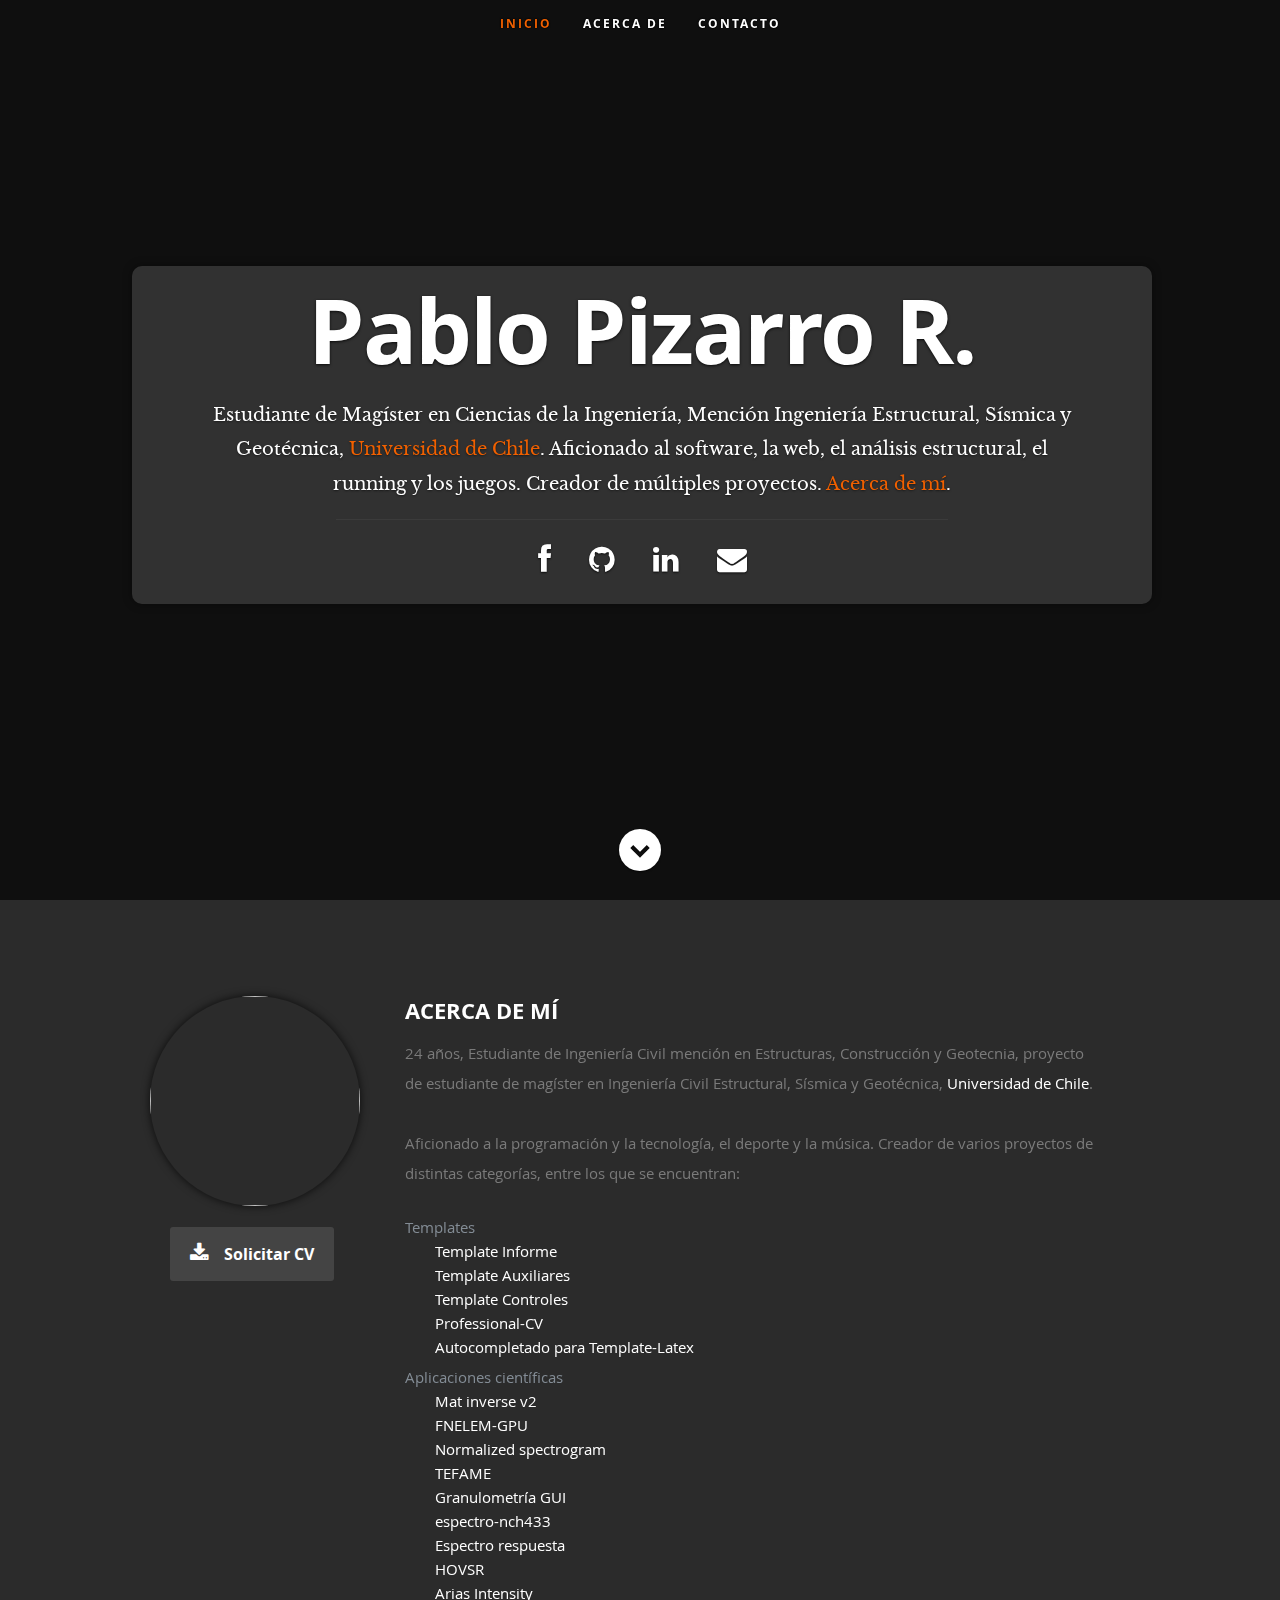
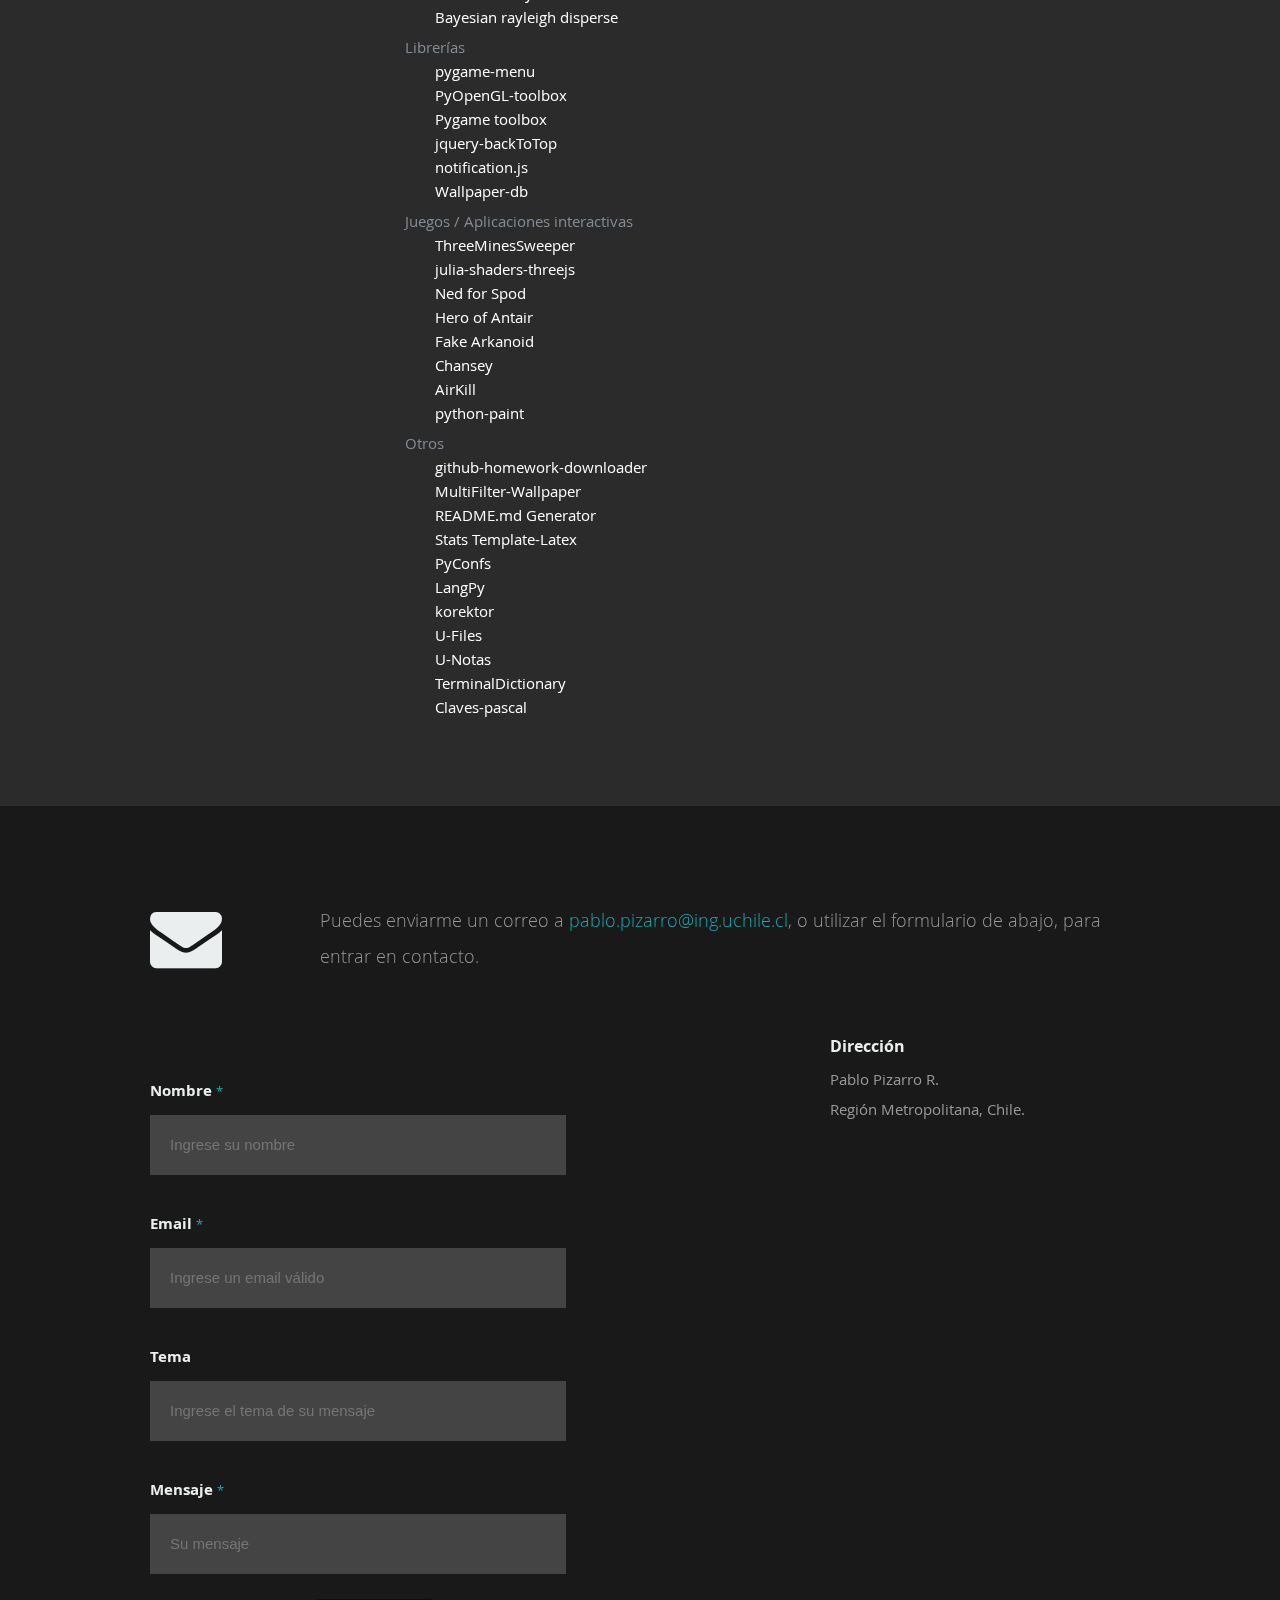
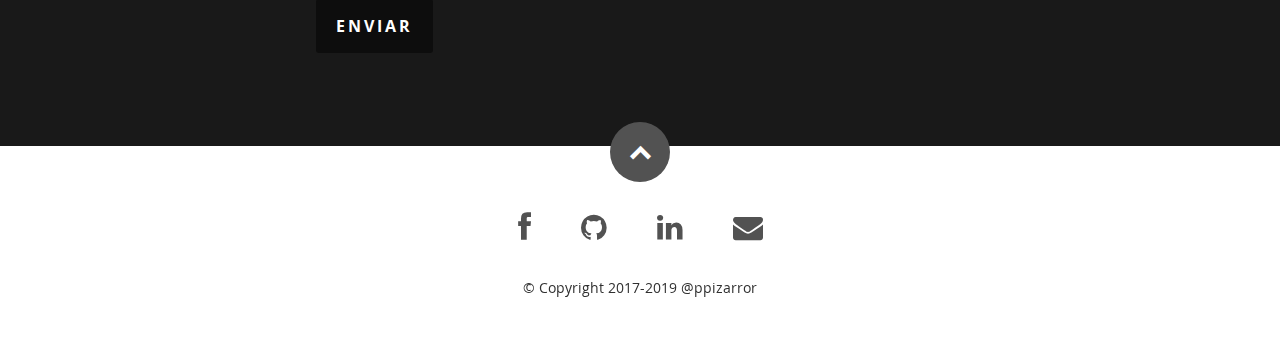
==== index.html @ d0f3c024 "Actualiza proyectos" ====
<!DOCTYPE html>
<!--[if lt IE 8 ]>
<html class="no-js ie ie7" lang="en"> <![endif]-->
<!--[if IE 8 ]>
<html class="no-js ie ie8" lang="en"> <![endif]-->
<!--[if (gte IE 8)|!(IE)]><!-->
<html class="no-js" lang="es">
<!--<![endif]-->

<head>
    <meta charset="utf-8">
    <title>Pablo Pizarro R.</title>
    <!--
    The MIT License (MIT)

    Copyright 2017-2019 Pablo Pizarro R.

    Permission is hereby granted, free of charge, to any person obtaining a
    copy of this software and associated documentation files (the "Software"),
    to deal in the Software without restriction, including without limitation
    the rights to use, copy, modify, merge, publish, distribute, sublicense,
    and/or sell copies of the Software, and to permit persons to whom the Software
    is furnished to do so, subject to the following conditions:

    The above copyright notice and this permission notice shall be included in all
    copies or substantial portions of the Software.

    THE SOFTWARE IS PROVIDED "AS IS", WITHOUT WARRANTY OF ANY KIND, EXPRESS OR
    IMPLIED, INCLUDING BUT NOT LIMITED TO THE WARRANTIES OF MERCHANTABILITY,
    FITNESS FOR A PARTICULAR PURPOSE AND NON INFRINGEMENT. IN NO EVENT SHALL THE
    AUTHORS OR COPYRIGHT HOLDERS BE LIABLE FOR ANY CLAIM, DAMAGES OR OTHER LIABILITY,
    WHETHER IN AN ACTION OF CONTRACT, TORT OR OTHERWISE, ARISING FROM, OUT OF OR IN
    CONNECTION WITH THE SOFTWARE OR THE USE OR OTHER DEALINGS IN THE SOFTWARE.
    -->

    <!-- Meta tags -->
    <meta name="description" content="Página personal de Pablo Pizarro R. @ppizarror"/>
    <meta name="author" content="Pablo Pizarro R. @ppizarror"/>
    <meta name="viewport" content="width=device-width, initial-scale=1, maximum-scale=1"/>
    <meta name="twitter:card" content="summary_large_image"/>
    <meta name="twitter:description" content="Página personal de Pablo Pizarro R. @ppizarror"/>
    <meta name="twitter:image" content="https://ppizarror.com"/>
    <meta name="twitter:title" content="Pablo Pizarro R."/>
    <meta property="og:description" content="Página personal de Pablo Pizarro R. @ppizarror"/>
    <meta property="og:image" content="https://ppizarror.com/icon.png"/>
    <meta property="og:title" content="Pablo Pizarro R."/>
    <meta property="og:url" content="https://ppizarror.com"/>

    <!-- Favicon -->
    <link rel="apple-touch-icon" sizes="180x180" href="resources/favicon/apple-touch-icon.png">
    <link rel="icon" type="image/png" sizes="32x32" href="resources/favicon/favicon-32x32.png">
    <link rel="icon" type="image/png" sizes="16x16" href="resources/favicon/favicon-16x16.png">
    <link rel="manifest" href="resources/favicon/manifest.json">
    <link rel="mask-icon" href="resources/favicon/safari-pinned-tab.svg" color="#000000">
    <link rel="shortcut icon" href="resources/favicon/favicon.ico">
    <meta name="apple-mobile-web-app-title" content="ppizarror">
    <meta name="application-name" content="ppizarror">
    <meta name="msapplication-config" content="resources/favicon/browserconfig.xml">
    <meta name="theme-color" content="#ffffff">

    <!-- Estilos -->
    <link rel="stylesheet" href="css/default.min.css">
    <link rel="Stylesheet" href="css/skills.min.css">
    <link rel="stylesheet" href="css/layout.min.css">
    <link rel="stylesheet" href="css/media-queries.min.css">
    <link rel="stylesheet" href="css/magnific-popup.min.css">
    <link rel="stylesheet" href="css/pace.min.css">

    <!-- Librerías -->
    <script src="js/jquery.min.js"></script>
    <script src="js/jquery.waypoints.min.js"></script>
    <script src="js/jquery.fittext.min.js"></script>
    <script src="js/jquery.magnific-popup.min.js"></script>
    <script src="js/jquery.validate.min.js"></script>
    <script src="js/jquery.flexslider.min.js"></script>
    <script src="js/modernizr.min.js"></script>
    <script src="js/localization/messages_es.min.js"></script>
    <script src="js/contactmail.min.js"></script>
    <script src="js/pace.min.js"></script>
    <script src="js/jquery.parallax.min.js"></script>

    <!-- Aplicación -->
    <script src="app/config.min.js"></script>
    <script src="https://ppizarror.com/wallpaper-db/db.min.js"></script>
    <script src="app/utils.min.js"></script>
    <script src="app/onstartup.min.js"></script>
</head>

<body>
<div id="background-page-header"></div>
<div id="background-page-header-colored"></div>
<header id="home" class='scrollable-home menuelem'>
    <nav id="nav-wrap">
        <a class="mobile-btn" href="#nav-wrap" title="Show navigation">Mostrar menú</a>
        <a class="mobile-btn" href="#" title="Hide navigation">Ocultar menú</a>
        <ul id="nav" class="nav">
            <li class="current"><a class="smoothscroll" href="#home">Inicio</a></li>
            <li><a class="smoothscroll" href="#about">Acerca De</a></li>
            <li id="resumemenu" style="display:none;"><a class="smoothscroll" href="#resume">Resumen</a></li>
            <li><a class="smoothscroll" href="#contact">Contacto</a></li>
        </ul>
    </nav>
    <div class="row banner">
        <div class="banner-text banner-color-bg">
            <h1 class="responsive-headline">Pablo Pizarro R.</h1>
            <h3>
                Estudiante de Magíster en Ciencias de la Ingeniería, Mención Ingeniería Estructural, Sísmica y
                Geotécnica, <a href="http://ingenieria.uchile.cl/">Universidad de Chile</a>.
                Aficionado al software, la web, el análisis estructural, el running y los juegos.
                Creador de múltiples proyectos. <a class="smoothscroll" href="#about">Acerca de mí</a>.
            </h3>
            <hr/>
            <ul class="social">
                <li><a href="http://facebook.ppizarror.com"><i class="fa fa-facebook" title="Facebook"></i></a></li>
                <li><a href="http://github.ppizarror.com"><i class="fa fa-github" title="GitHub"></i></a></li>
                <li><a href="http://linkedin.ppizarror.com"><i class="fa fa-linkedin" title="Linkedin"></i></a></li>
                <li><a href="mailto:pablo.pizarro@ing.uchile.cl"><i class="fa fa-envelope"
                                                                    title="Correo electrónico"></i></a></li>
                <!--<li><a href="http://twitter.ppizarror.com"><i class="fa fa-twitter" title="Twitter"></i></a></li>-->
                <!--<li><a href="#"><i class="fa fa-instagram"></i></a></li>-->
                <!--<li><a href="#"><i class="fa fa-skype"></i></a></li>-->
            </ul>
        </div>
    </div>
    <p class="scrolldown">
        <a class="smoothscroll" href="#about"><i class="icon-down-circle"></i></a>
    </p>
</header>

<section id="about" class="menuelem">
    <div class="row">
        <div class="three columns header-col">
            <img class="profile-pic" src="https://avatars0.githubusercontent.com/u/12925256" alt=""/>
            <div class="columns download">
                <p><a href="#contact" class="button smoothscroll"><i class="fa fa-download"></i>Solicitar CV</a></p>
            </div>
        </div>
        <div class="nine columns main-col">
            <h2>ACERCA DE MÍ</h2>

            <!-- Breve descripción -->
            <p class="mainp">
                24 años, Estudiante de Ingeniería Civil mención en Estructuras, Construcción y Geotecnia, proyecto de
                estudiante de magíster en Ingeniería Civil Estructural, Sísmica y Geotécnica, <a
                    href="http://ingenieria.uchile.cl/">Universidad de Chile</a>.
            </p>
            <p>
                Aficionado a la programación y la tecnología, el deporte y la música. Creador de varios proyectos de
                distintas categorías, entre los que se encuentran:
            </p>

            <!-- Proyectos -->
            <ul>
                <li>
                    Templates
                    <ul>
                        <li><a href="https://latex.ppizarror.com/Template-Informe/">Template Informe</a></li>
                        <li><a href="https://latex.ppizarror.com/Template-Auxiliares/">Template Auxiliares</a></li>
                        <li><a href="https://latex.ppizarror.com/Template-Controles/">Template Controles</a></li>
                        <li><a href="https://latex.ppizarror.com/Professional-CV/">Professional-CV</a></li>
                        <li><a href="https://github.com/Template-Latex/cwl-docs">Autocompletado para Template-Latex</a>
                        </li>
                    </ul>
                </li>
                <li>
                    Aplicaciones científicas
                    <ul>
                        <li><a href="https://github.com/ppizarror/mat_inverse_v2">Mat inverse v2</a></li>
                        <li><a href="https://github.com/ppizarror/FNELEM-GPU">FNELEM-GPU</a></li>
                        <li><a href="https://github.com/ppizarror/normalized-spectrogram">Normalized spectrogram</a>
                        </li>
                        <li><a href="https://github.com/ppizarror/TEFAME-CI5211-1">TEFAME</a></li>
                        <li><a href="https://github.com/ppizarror/granulometria-gui">Granulometría GUI</a></li>
                        <li><a href="https://github.com/ppizarror/espectro-nch433">espectro-nch433</a></li>
                        <li><a href="https://github.com/ppizarror/espectro_respuesta">Espectro respuesta</a></li>
                        <li><a href="https://github.com/ppizarror/HOVSR">HOVSR</a></li>
                        <li><a href="https://github.com/ppizarror/arias-intensity">Arias Intensity</a></li>
                        <li><a href="https://github.com/ppizarror/bayesian-rayleigh-disperse">Bayesian rayleigh
                            disperse</a></li>
                    </ul>
                </li>
                <li>
                    Librerías
                    <ul>
                        <li><a href="https://github.com/ppizarror/pygame-menu">pygame-menu</a></li>
                        <li><a href="https://github.com/ppizarror/pyopengl-toolbox">PyOpenGL-toolbox</a></li>
                        <li><a href="https://github.com/ppizarror/pygame-toolbox">Pygame toolbox</a></li>
                        <li><a href="https://github.com/ppizarror/jquery-backToTop">jquery-backToTop</a></li>
                        <li><a href="https://github.com/ppizarror/notification.js">notification.js</a></li>
                        <li><a href="https://github.com/ppizarror/wallpaper-db">Wallpaper-db</a></li>
                    </ul>
                </li>
                <li>
                    Juegos / Aplicaciones interactivas
                    <ul>
                        <li><a href="https://github.com/ppizarror/ThreeMinesSweeper">ThreeMinesSweeper</a></li>
                        <li><a href="https://ppizarror.com/julia-shaders-threejs/">julia-shaders-threejs</a></li>
                        <li><a href="https://github.com/ppizarror/Ned-For-Spod">Ned for Spod</a></li>
                        <li><a href="https://github.com/ppizarror/Hero-of-Antair">Hero of Antair</a></li>
                        <li><a href="https://github.com/ppizarror/Fake-Arkanoid">Fake Arkanoid</a></li>
                        <li><a href="https://github.com/ppizarror/chansey-pygame-example">Chansey</a></li>
                        <li><a href="https://github.com/ppizarror/AirKill">AirKill</a></li>
                        <li><a href="https://github.com/ppizarror/python-paint">python-paint</a></li>
                    </ul>
                </li>
                <li>
                    Otros
                    <ul>
                        <li>
                            <a href="https://github.com/ppizarror/github-homework-downloader">github-homework-downloader</a>
                        </li>
                        <li><a href="https://github.com/ppizarror/MultiFilter-Wallpaper">MultiFilter-Wallpaper</a></li>
                        <li><a href="https://github.com/ppizarror/readme-generator">README.md Generator</a></li>
                        <li><a href="https://latex.ppizarror.com/stats/">Stats Template-Latex</a></li>
                        <li><a href="https://github.com/ppizarror/Pyconfs">PyConfs</a></li>
                        <li><a href="https://github.com/ppizarror/langPy">LangPy</a></li>
                        <li><a href="https://github.com/ppizarror/korektor">korektor</a></li>
                        <li><a href="https://github.com/ppizarror/U-Files">U-Files</a></li>
                        <li><a href="https://github.com/ppizarror/U-Notas">U-Notas</a></li>
                        <li><a href="https://github.com/ppizarror/TerminalDictionary">TerminalDictionary</a></li>
                        <li><a href="https://github.com/ppizarror/Claves-pascal">Claves-pascal</a></li>
                    </ul>
                </li>
            </ul>
        </div>
    </div>
</section>

<section id="resume" style="display:none;">
</section>

<section id="contact" class="menuelem">
    <div class="row section-head">
        <div class="two columns header-col">
            <h1><span>HABLEMOS</span></h1>
        </div>
        <div class="ten columns">
            <p class="lead">
                Puedes enviarme un correo a <a href="mailto:pablo.pizarro@ing.uchile.cl">pablo.pizarro@ing.uchile.cl</a>,
                o utilizar el formulario de abajo, para entrar en contacto.
            </p>
        </div>
    </div>
    <div class="row">
        <div class="eight columns">
            <form action="https://formspree.io/pablo.pizarro@ing.uchile.cl" method="POST" id="contactform"
                  name="contactForm">
                <label>
                    <input title="_gotcha" type="text" name="_gotcha" style="display:none"/>
                </label>
                <input type="hidden" name="_next" value="?msg_sent=1#contact"/>
                <input type="hidden" name="_language" value="es"/>
                <fieldset>
                    <div>
                        <label for="contactName">Nombre <span class="required"
                                                              title="Al menos 5 caracteres">*</span></label>
                        <input type="text" value="" size="35" id="contactName" class="contactName" name="name"
                               placeholder="Ingrese su nombre" autocomplete="off">
                    </div>
                    <div>
                        <label for="contactEmail">Email <span class="required">*</span></label>
                        <input type="email" value="" size="35" id="contactEmail" class="contactEmail" name="_replyto"
                               placeholder="Ingrese un email válido" autocomplete="off">
                    </div>
                    <div>
                        <label for="contactSubject">Tema</label>
                        <input type="text" value="" size="35" id="contactSubject" class="contactSubject" name="_subject"
                               placeholder="Ingrese el tema de su mensaje" autocomplete="off">
                    </div>
                    <div>
                        <label for="contactMessage">Mensaje <span class="required">*</span></label>
                        <input type="text" id="contactMessage" class="contactMessage" name="message"
                               placeholder="Su mensaje" style="resize: none;" autocomplete="off">
                    </div>
                    <div>
                        <button class="submit button-close-after-send" value="Send" type="submit">Enviar</button>
                    </div>
                    <div id="message-success" class='message-show-after-send'>
                        <i class="fa fa-check"></i>El mensaje ha sido enviado, gracias!<br/>
                    </div>
                </fieldset>
            </form>
        </div>
        <aside class="four columns footer-widgets">
            <div class="widget widget_contact">
                <h4>Dirección</h4>
                <p class="address">
                    Pablo Pizarro R.
                    <br>Región Metropolitana, Chile.
                    <br/>
                </p>
            </div>
        </aside>
    </div>
</section>
<footer>
    <div class="row">
        <div class="twelve columns">
            <ul class="social-links"></ul>
            <ul class="copyright">
                <li>&copy; Copyright 2017-2019 @ppizarror</li>
            </ul>
        </div>
        <div id="go-top"><a class="smoothscroll" title="Back to Top" href="#home"><i class="icon-up-open"></i></a></div>
    </div>
</footer>
</body>

<!-- Global site tag (gtag.js) - Google Analytics -->
<script async src="https://www.googletagmanager.com/gtag/js?id=UA-118050511-5"></script>
<script>
    window.dataLayer = window.dataLayer || [];

    function gtag() {dataLayer.push(arguments);}

    gtag('js', new Date());
    gtag('config', 'UA-118050511-5');
</script>
</html>
---- css/default.min.css ----
@import url("fonts.css");@import url("fontello/css/fontello.css");@import url("font-awesome/css/font-awesome.min.css");html,body,div,span,object,iframe,h1,h2,h3,h4,h5,h6,p,blockquote,pre,abbr,address,cite,code,del,dfn,em,img,ins,kbd,q,samp,small,strong,sub,sup,var,b,i,dl,dt,dd,ol,ul,li,fieldset,form,label,legend,table,caption,tbody,tfoot,thead,tr,th,td,article,aside,canvas,details,figcaption,figure,footer,header,hgroup,menu,nav,section,summary,time,mark,audio,video{margin:0;padding:0;border:0;outline:0;font-size:100%;vertical-align:baseline}article,aside,details,figcaption,figure,footer,header,hgroup,menu,nav,section{display:block}audio,canvas,video{display:inline-block}audio:not([controls]){display:none;height:0}[hidden]{display:none}code,kbd,pre,samp{font-family:monospace,serif;font-size:1em}pre{white-space:pre;word-wrap:break-word}blockquote:before,blockquote:after,q:before,q:after{content:''}ins{background-color:#ff9;color:#000;text-decoration:none}mark{background-color:#a7f4f6;color:#555}del{text-decoration:line-through}abbr[title],dfn[title]{border-bottom:1px dotted;cursor:help}table{border-collapse:collapse;border-spacing:0}*,*:before,*:after{-moz-box-sizing:border-box;-webkit-box-sizing:border-box;box-sizing:border-box}html{font-size:62.5%;-webkit-font-smoothing:antialiased}body{background:#fff;font-family:'opensans-regular',sans-serif;font-weight:normal;font-size:15px;line-height:30px;color:#838c95;-webkit-font-smoothing:antialiased;-webkit-text-size-adjust:100%;overflow-x:hidden}h1,h2,h3,h4,h5,h6{color:#313131;font-family:'opensans-bold',sans-serif;font-weight:normal}h1 a,h2 a,h3 a,h4 a,h5 a,h6 a{font-weight:inherit}h1{font-size:38px;line-height:42px;margin-bottom:12px;letter-spacing:-1px}h2{font-size:28px;line-height:36px;margin-bottom:6px}h3{font-size:22px;line-height:30px;margin-bottom:12px}h4{font-size:20px;line-height:30px;margin-bottom:6px}h5{font-size:18px;line-height:30px}h6{font-size:14px;line-height:30px}p{margin:0 0 30px 0}p img{margin:0}p.lead{font:19px/36px 'opensans-light',sans-serif;margin-bottom:18px}em{font:15px/30px 'opensans-italic',sans-serif}strong,b{font:15px/30px 'opensans-bold',sans-serif}small{font-size:11px;line-height:inherit}blockquote{margin:30px 0;padding-left:40px;position:relative}blockquote:before{content:"\201C";opacity:.45;font-size:80px;line-height:0;margin:0;font-family:arial,sans-serif;position:absolute;top:30px;left:0}blockquote p{font-family:'librebaskerville-italic',serif;padding:0;font-size:18px;line-height:36px}blockquote cite{display:block;font-size:12px;font-style:normal;line-height:18px}blockquote cite:before{content:"\2014 \0020"}blockquote cite a,blockquote cite a:visited{color:#8b9798;border:0}.pull-quote{position:relative;padding:18px 30px 18px 0}.pull-quote:before,.pull-quote:after{height:1em;opacity:.45;position:absolute;font-size:80px}.pull-quote:before{content:"\201C";top:33px;left:0}.pull-quote:after{content:'\201D';bottom:-33px;right:0}.pull-quote blockquote{margin:0}.pull-quote blockquote:before{content:none}abbr{font-family:'opensans-bold',sans-serif;font-variant:small-caps;text-transform:lowercase;letter-spacing:0;color:gray}abbr:hover{cursor:help}.drop-cap:first-letter {float:left;margin:0;padding:14px 6px 0 0;font-size:84px;font-family:'opensans-bold',sans-serif;line-height:60px;text-indent:0;background:transparent;color:inherit}hr{border:solid #e3e3e3;border-width:1px 0 0;clear:both;margin:11px 0 30px;height:0}a,a:visited{text-decoration:none;outline:0;color:#11abb0;-webkit-transition:color .3s ease-in-out;-moz-transition:color .3s ease-in-out;-o-transition:color .3s ease-in-out;transition:color .3s ease-in-out}a:hover,a:focus{color:#313131}p a,p a:visited{line-height:inherit}ul,ol{margin-bottom:24px;margin-top:12px}ul{list-style:none outside}ol{list-style:decimal}ol,ul.square,ul.circle,ul.disc{margin-left:30px}ul.square{list-style:square outside}ul.circle{list-style:circle outside}ul.disc{list-style:disc outside}ul ul,ul ol,ol ol,ol ul{margin:6px 0 6px 30px}ul ul li,ul ol li,ol ol li,ol ul li{margin-bottom:6px}li{line-height:18px;margin-bottom:12px}.stats-tabs{padding:0;margin:24px 0}.stats-tabs li{display:inline-block;margin:0 10px 18px 0;padding:0 10px 0 0;border-right:1px solid #ccc}.stats-tabs li:last-child{margin:0;padding:0;border:0}.stats-tabs li a{display:inline-block;font-size:22px;font-family:'opensans-bold',sans-serif;border:0;color:#313131}.stats-tabs li a:hover{color:#11abb0}.stats-tabs li a b{display:block;margin:6px 0 0 0;font-size:13px;font-family:'opensans-regular',sans-serif;color:#8b9798}dl{margin:12px 0}dt{margin:0;color:#11abb0}dd{margin:0 0 0 20px}.lining dt,.lining dd{display:inline;margin:0}.lining dt+dt:before,.lining dd+dt:before{content:"\A";white-space:pre}.lining dd+dd:before{content:", "}.lining dd:before{content:": ";margin-left:-0.2em}.dictionary-style dt{display:inline;counter-reset:definitions}.dictionary-style dt+dt:before{content:", ";margin-left:-0.2em}.dictionary-style dd{display:block;counter-increment:definitions}.dictionary-style dd:before{content:counter(definitions,decimal) ". "}.pagination{margin:36px auto;text-align:center}.pagination ul li{display:inline-block;margin:0;padding:0}.pagination .page-numbers{font:15px/18px 'opensans-bold',sans-serif;display:inline-block;padding:6px 10px;margin-right:3px;margin-bottom:6px;color:#6e757c;background-color:#e6e8eb;-webkit-transition:all 200ms ease-in-out;-moz-transition:all 200ms ease-in-out;-o-transition:all 200ms ease-in-out;transition:all 200ms ease-in-out;-moz-border-radius:3px;-webkit-border-radius:3px;border-radius:3px}.pagination .page-numbers:hover{background:#838a91;color:#fff}.pagination .current,.pagination .current:hover{background-color:#11abb0;color:#fff}.pagination .inactive,.pagination .inactive:hover{background-color:#e6e8eb;color:#a9adb2}img{max-width:100%;height:auto}img.pull-right{margin:12px 0 0 18px}img.pull-left{margin:12px 18px 0 0}.button,.button:visited,button,input[type="submit"],input[type="reset"],input[type="button"]{font:16px/30px 'opensans-bold',sans-serif;background:#11abb0;display:inline-block;text-decoration:none;letter-spacing:0;color:#fff;padding:12px 20px;margin-bottom:18px;border:0;cursor:pointer;height:auto;-webkit-transition:all .2s ease-in-out;-moz-transition:all .2s ease-in-out;-o-transition:all .2s ease-in-out;transition:all .2s ease-in-out;-moz-border-radius:3px;-webkit-border-radius:3px;border-radius:3px}.button:hover,button:hover,input[type="submit"]:hover,input[type="reset"]:hover,input[type="button"]:hover{background:#3d4145;color:#fff}.button:active,button:active,input[type="submit"]:active,input[type="reset"]:active,input[type="button"]:active{background:#3d4145;color:#fff}.button.full-width,button.full-width,input[type="submit"].full-width,input[type="reset"].full-width,input[type="button"].full-width{width:100%;padding-left:0 !important;padding-right:0 !important;text-align:center}button::-moz-focus-inner,input::-moz-focus-inner{border:0;padding:0}form{margin-bottom:24px}fieldset{margin-bottom:24px}input[type="text"],input[type="password"],input[type="email"],textarea,select{display:block;padding:18px 15px;margin:0 0 24px 0;border:0;outline:0;min-width:225px;max-width:100%;font-size:15px;line-height:24px;color:#647373;background:#d3d9d9}input[type="text"]:focus,input[type="password"]:focus,input[type="email"]:focus,textarea:focus{color:#b3b7bc;background-color:#3d4145}textarea{min-height:220px}label,legend{font:16px/24px 'opensans-bold',sans-serif;margin:12px 0;color:#3d4145;display:block}label span,legend span{color:#8b9798;font:14px/24px 'opensans-regular',sans-serif}input[type="checkbox"],input[type="radio"]{font-size:15px;color:#737373}input[type="checkbox"]{display:inline}.row{width:96%;max-width:1020px;margin:0 auto}.ie .row{width:1000px}.narrow .row{max-width:980px}.row .row{width:auto;max-width:none;margin:0 -20px}.row:before,.row:after{content:" ";display:table}.row:after{clear:both}.column,.columns{position:relative;padding:0 20px;min-height:1px;float:left}.column.centered,.columns.centered{float:none;margin:0 auto}.row.collapsed>.column,.row.collapsed>.columns,.column.collapsed,.columns.collapsed{padding:0}[class*="column"]+[class*="column"]:last-child{float:right}[class*="column"]+[class*="column"].end{float:right}.row .one{width:8.33333%}.row .two{width:16.66667%}.row .three{width:25%}.row .four{width:33.33333%}.row .five{width:41.66667%}.row .six{width:50%}.row .seven{width:58.33333%}.row .eight{width:66.66667%}.row .nine{width:75%}.row .ten{width:83.33333%}.row .eleven{width:91.66667%}.row .twelve{width:100%}.row .offset-1{margin-left:8.33333%}.row .offset-2{margin-left:16.66667%}.row .offset-3{margin-left:25%}.row .offset-4{margin-left:33.33333%}.row .offset-5{margin-left:41.66667%}.row .offset-6{margin-left:50%}.row .offset-7{margin-left:58.33333%}.row .offset-8{margin-left:66.66667%}.row .offset-9{margin-left:75%}.row .offset-10{margin-left:83.33333%}.row .offset-11{margin-left:91.66667%}.row .push-1{left:8.33333%}.row .pull-1{right:8.33333%}.row .push-2{left:16.66667%}.row .pull-2{right:16.66667%}.row .push-3{left:25%}.row .pull-3{right:25%}.row .push-4{left:33.33333%}.row .pull-4{right:33.33333%}.row .push-5{left:41.66667%}.row .pull-5{right:41.66667%}.row .push-6{left:50%}.row .pull-6{right:50%}.row .push-7{left:58.33333%}.row .pull-7{right:58.33333%}.row .push-8{left:66.66667%}.row .pull-8{right:66.66667%}.row .push-9{left:75%}.row .pull-9{right:75%}.row .push-10{left:83.33333%}.row .pull-10{right:83.33333%}.row .push-11{left:91.66667%}.row .pull-11{right:91.66667%}.bgrid-sixths [class*="column"]{width:16.66667%}.bgrid-quarters [class*="column"]{width:25%}.bgrid-thirds [class*="column"]{width:33.33333%}.bgrid-halves [class*="column"]{width:50%}[class*="bgrid"] [class*="column"]+[class*="column"]:last-child{float:left}.first{clear:left}.s-first{clear:none}@media only screen and (max-width:900px){.s-bgrid-sixths [class*="column"]{width:16.66667%}.s-bgrid-quarters [class*="column"]{width:25%}.s-bgrid-thirds [class*="column"]{width:33.33333%}.s-bgrid-halves [class*="column"]{width:50%}.first{clear:none}.s-first{clear:left}}@media only screen and (max-width:767px){.row{width:460px;margin:0 auto;padding:0}.column,.columns{width:auto !important;float:none;margin-left:0;margin-right:0;padding:0 30px}.row .row{width:auto;max-width:none;margin:0 -30px}[class*="column"]+[class*="column"]:last-child{float:none}[class*="bgrid"] [class*="column"]+[class*="column"]:last-child{float:none}.row .offset-1{margin-left:0}.row .offset-2{margin-left:0}.row .offset-3{margin-left:0}.row .offset-4{margin-left:0}.row .offset-5{margin-left:0}.row .offset-6{margin-left:0}.row .offset-7{margin-left:0}.row .offset-8{margin-left:0}.row .offset-9{margin-left:0}.row .offset-10{margin-left:0}.row .offset-11{margin-left:0}}@media only screen and (max-width:460px){.row{width:auto}}@media screen and (min-width:1200px){.wide .row{max-width:1180px}}.cf:before,.cf:after{content:" ";display:table}.cf:after{clear:both}.remove-bottom{margin-bottom:0 !important}.half-bottom{margin-bottom:12px !important}.add-bottom{margin-bottom:24px !important}.no-border{border:0}.text-center{text-align:center !important}.text-left{text-align:left !important}.text-right{text-align:right !important}.pull-left{float:left !important}.pull-right{float:right !important}.align-center{margin-left:auto !important;margin-right:auto !important;text-align:center !important}
---- css/skills.min.css ----
.msoffice.triggered{width:75%;-moz-animation:msoffice 2s ease;-webkit-animation:msoffice 2s ease}@-moz-keyframes msoffice{0{width:0}100%{width:75%}}@-webkit-keyframes msoffice{0{width:0}100%{width:75%}}.matlab.triggered{width:80%;-moz-animation:matlab 2s ease;-webkit-animation:matlab 2s ease}@-moz-keyframes matlab{0{width:0}100%{width:80%}}@-webkit-keyframes matlab{0{width:0}100%{width:80%}}.autocad.triggered{width:30%;-moz-animation:autocad 2s ease;-webkit-animation:autocad 2s ease}@-moz-keyframes autocad{0{width:0}100%{width:30%}}@-webkit-keyframes autocad{0{width:0}100%{width:30%}}.pythonlang.triggered{width:95%;-moz-animation:pythonlang 2s ease;-webkit-animation:pythonlang 2s ease}@-moz-keyframes pythonlang{0{width:0}100%{width:95%}}@-webkit-keyframes pythonlang{0{width:0}100%{width:95%}}.javalang.triggered{width:65%;-moz-animation:javalang 2s ease;-webkit-animation:javalang 2s ease}@-moz-keyframes javalang{0{width:0}100%{width:65%}}@-webkit-keyframes javalang{0{width:0}100%{width:65%}}.jshtmlcssphp.triggered{width:90%;-moz-animation:jshtmlcssphp 2s ease;-webkit-animation:jshtmlcssphp 2s ease}@-moz-keyframes jshtmlcssphp{0{width:0}100%{width:90%}}@-webkit-keyframes jshtmlcssphp{0{width:0}100%{width:90%}}.latextypo.triggered{width:77%;-moz-animation:latextypo 2s ease;-webkit-animation:latextypo 2s ease}@-moz-keyframes latextypo{0{width:0}100%{width:77%}}@-webkit-keyframes latextypo{0{width:0}100%{width:77%}}.cfortrancsharp.triggered{width:40%;-moz-animation:cfortrancsharp 2s ease;-webkit-animation:cfortrancsharp 2s ease}@-moz-keyframes cfortrancsharp{0{width:0}100%{width:40%}}@-webkit-keyframes cfortrancsharp{0{width:0}100%{width:40%}}
---- css/layout.min.css ----
body{background:#0f0f0f;height:100%;margin:0;padding:0;min-width:320px}header{position:relative;height:800px;min-height:500px;width:100%;background-position:center;-webkit-background-size:cover !important;background-size:cover !important;text-align:center;overflow:hidden}header:before{content:'';display:inline-block;vertical-align:middle;height:100%}header .banner{display:inline-block;vertical-align:middle;margin:0 auto;width:85%;padding-bottom:30px;text-align:center}header .banner-text{width:100%;margin:auto;padding-bottom:5px;padding-top:15px}header .banner-color-bg{border-radius:10px;-webkit-box-shadow:0 0 10px 0 rgba(0,0,0,0.4);-moz-box-shadow:0 0 10px 0 rgba(0,0,0,0.4);box-shadow:0 0 10px 0 rgba(0,0,0,0.4);background-color:rgba(53,53,53,0.90)}header .banner-text h1{font:90px/1.1em 'opensans-bold',sans-serif;color:#fff;letter-spacing:-2px;margin:0 auto 18px auto;text-shadow:0 1px 3px rgba(0,0,0,.8)}header .banner-text h3{font:18px/1.9em 'librebaskerville-regular',serif;color:#fff;margin:0 auto;width:85%;text-shadow:0 1px 2px rgba(0,0,0,.5)}header .banner-text a{color:#f06000}header .banner-text span{color:#666}header .banner-text hr{width:60%;margin:18px auto 24px auto;border-color:#2f2d2e;border-color:rgba(150,150,150,.1)}header .social{margin:24px 0;padding:0;font-size:30px;text-shadow:0 1px 2px rgba(0,0,0,.8)}header .social li{display:inline-block;margin:0 15px;padding:0}header .social li a{color:#fff}header .social li a:hover{color:#11abb0}header .scrolldown a{position:absolute;bottom:30px;left:50%;margin-left:-29px;color:#fff;display:block;height:42px;width:42px;font-size:42px;line-height:42px;border-radius:100%;-webkit-transition:all .3s ease-in-out;-moz-transition:all .3s ease-in-out;-o-transition:all .3s ease-in-out;transition:all .3s ease-in-out}header .scrolldown a:hover{color:#11abb0}#nav-wrap ul,#nav-wrap li,#nav-wrap a{margin:0;padding:0;border:0;outline:0}#nav-wrap{font:12px 'opensans-bold',sans-serif;width:100%;text-transform:uppercase;letter-spacing:2px;margin:0 auto;z-index:1000;position:fixed;left:0;top:0}.opaque{background-color:#333}#nav-wrap>a.mobile-btn{display:none}ul#nav{min-height:48px;width:auto;text-align:center;text-shadow:0 0 2px #000,0 0 2px #000}ul#nav li{position:relative;list-style:none;height:48px;display:inline-block}ul#nav li a{display:inline-block;padding:8px 13px;line-height:32px;text-decoration:none;text-align:left;color:#fff;-webkit-transition:color .2s ease-in-out;-moz-transition:color .2s ease-in-out;-o-transition:color .2s ease-in-out;transition:color .2s ease-in-out}ul#nav li a:active{background-color:transparent !important}ul#nav li.current a{color:#f06000}#about{background:#2b2b2b;padding-top:96px;padding-bottom:66px;overflow:hidden}#about a,#about a:visited{color:#fff}#about a:hover,#about a:focus{color:#11abb0}#about h2{font:22px/30px 'opensans-bold',sans-serif;color:#fff;margin-bottom:12px}#about p{line-height:30px;color:#7a7a7a}#about .mainp{word-break:normal}#about .profile-pic{position:relative;width:210px;height:210px;border-radius:50%;-webkit-box-shadow:0 0 8px 0 rgba(0,0,0,0.75);-moz-box-shadow:0 0 8px 0 rgba(0,0,0,0.75);box-shadow:0 0 8px 0 rgba(0,0,0,0.75)}#about .contact-details{width:41.66667%}#about .download{width:100%;padding-top:6px}#about .main-col{padding-right:5%}#about .download .button{background:#444;margin-top:6px;text-align:center}#about .download .button:hover{background:#fff;color:#2b2b2b}#about .download .button i{margin-right:15px;font-size:20px}#resume{background:#fff;padding-top:90px;padding-bottom:72px;overflow:hidden}#resume a,#resume a:visited{color:#11abb0}#resume a:hover,#resume a:focus{color:#313131}#resume h1{font:18px/24px 'opensans-bold',sans-serif;text-transform:uppercase;letter-spacing:1px}#resume h1 span{border-bottom:3px solid #11abb0;padding-bottom:3px}#resume h3{font:25px/30px 'opensans-bold',sans-serif}#resume .header-col{padding-top:5px}#resume .main-col{padding-right:10%}.education,.work{margin-bottom:48px;padding-bottom:24px;border-bottom:1px solid #e8e8e8}#resume .info{font:16px/24px 'librebaskerville-italic',serif;color:#6e7881;margin-bottom:18px;margin-top:9px}#resume .info span{margin-right:5px;margin-left:5px}#resume .date{font:15px/24px 'opensans-regular',sans-serif;margin-top:6px}.bars{width:95%;float:left;padding:0;text-align:left}.bars .skills{margin-top:36px;list-style:none}.bars li{position:relative;margin-bottom:60px;background:#ccc;height:20px;border-radius:3px}.bars li em{font:15px 'opensans-bold',sans-serif;color:#313131;text-transform:uppercase;letter-spacing:2px;font-weight:normal;position:relative;top:-36px}.bar-expand{position:absolute;left:0;top:0;margin:0;padding-right:24px;background:#313131;display:inline-block;height:20px;line-height:25px;border-radius:3px 0 0 3px}#portfolio{background:#ebeeee;padding-top:90px;padding-bottom:60px}#portfolio h1{font:15px/24px 'opensans-semibold',sans-serif;text-transform:uppercase;letter-spacing:1px;text-align:center;margin-bottom:48px;color:#95a3a3}#portfolio-wrapper .columns{margin-bottom:36px}.portfolio-item .item-wrap{background:#fff;overflow:hidden;position:relative;-webkit-transition:all .3s ease-in-out;-moz-transition:all .3s ease-in-out;-o-transition:all .3s ease-in-out;transition:all .3s ease-in-out}.portfolio-item .item-wrap a{display:block;cursor:pointer}.portfolio-item .item-wrap .overlay{position:absolute;left:0;top:0;width:100%;height:100%;opacity:0;-moz-opacity:0;filter:alpha(opacity=0);-webkit-transition:opacity .3s ease-in-out;-moz-transition:opacity .3s ease-in-out;-o-transition:opacity .3s ease-in-out;transition:opacity .3s ease-in-out}.portfolio-item .item-wrap .link-icon{display:block;color:#fff;height:30px;width:30px;font-size:18px;line-height:30px;text-align:center;opacity:0;-moz-opacity:0;filter:alpha(opacity=0);-webkit-transition:opacity .3s ease-in-out;-moz-transition:opacity .3s ease-in-out;-o-transition:opacity .3s ease-in-out;transition:opacity .3s ease-in-out;position:absolute;top:50%;left:50%;margin-left:-15px;margin-top:-15px}.portfolio-item .item-wrap img{vertical-align:bottom}.portfolio-item .portfolio-item-meta{padding:18px}.portfolio-item .portfolio-item-meta h5{font:14px/21px 'opensans-bold',sans-serif;color:#fff}.portfolio-item .portfolio-item-meta p{font:12px/18px 'opensans-light',sans-serif;color:#c6c7c7;margin-bottom:0}.portfolio-item:hover .overlay{opacity:1;-moz-opacity:1;filter:alpha(opacity=100)}.portfolio-item:hover .link-icon{opacity:1;-moz-opacity:1;filter:alpha(opacity=100)}.popup-modal{max-width:550px;background:#fff;position:relative;margin:0 auto}.popup-modal .description-box{padding:12px 36px 18px 36px}.popup-modal .description-box h4{font:15px/24px 'opensans-bold',sans-serif;margin-bottom:12px;color:#111}.popup-modal .description-box p{font:14px/24px 'opensans-regular',sans-serif;color:#a1a1a1;margin-bottom:12px}.popup-modal .description-box .categories{font:11px/21px 'opensans-light',sans-serif;color:#a1a1a1;text-transform:uppercase;letter-spacing:2px;display:block;text-align:left}.popup-modal .description-box .categories i{margin-right:8px}.popup-modal .link-box{padding:18px 36px;background:#111;text-align:left}.popup-modal .link-box a{color:#fff;font:11px/21px 'opensans-bold',sans-serif;text-transform:uppercase;letter-spacing:3px;cursor:pointer}.popup-modal a:hover{color:#0cc}.popup-modal a.popup-modal-dismiss{margin-left:24px}.mfp-fade.mfp-wrap .mfp-content .popup-modal{opacity:0;-webkit-transition:all 200ms ease-in-out;-moz-transition:all 200ms ease-in-out;-o-transition:all 200ms ease-in-out;transition:all 200ms ease-in-out}.mfp-fade.mfp-wrap.mfp-ready .mfp-content .popup-modal{opacity:1}.mfp-fade.mfp-wrap.mfp-removing .mfp-content .popup-modal{opacity:0}#call-to-action{background:#212121;padding-top:66px;padding-bottom:48px}#call-to-action h1{font:18px/24px 'opensans-bold',sans-serif;text-transform:uppercase;letter-spacing:3px;color:#fff}#call-to-action h1 span{display:none}#call-to-action .header-col h1:before{font-family:'FontAwesome',serif;content:"\f0ac";padding-right:10px;font-size:72px;line-height:72px;text-align:left;float:left;color:#fff}#call-to-action .action{margin-top:12px}#call-to-action h2{font:28px/36px 'opensans-bold',sans-serif;color:#ebeeee;margin-bottom:6px}#call-to-action h2 a{color:inherit}#call-to-action p{color:#636363;font-size:17px}#call-to-action .button:hover,#call-to-action .button:active{background:#fff;color:#0d0d0d}#call-to-action p span{font-family:'opensans-semibold',sans-serif;color:#d8d8d8}.flexslider a:active,.flexslider a:focus{outline:0}.slides,.flex-control-nav,.flex-direction-nav{margin:0;padding:0;list-style:none}.slides li{margin:0;padding:0}.flexslider{position:relative;margin:0;padding:0}.flexslider .slides>li{position:relative}.flexslider .slides>li{display:none;-webkit-backface-visibility:hidden;backface-visibility:hidden}.flex-container{position:relative}.slides:before,.slides:after{content:" ";display:table}.slides:after{clear:both}.no-js .slides>li:first-child{display:block}.slides>li{overflow:hidden}.flex-control-nav{width:100%;position:absolute;bottom:-20px;text-align:left}.flex-control-nav li{margin:0 6px;display:inline-block}.flex-control-paging li a{width:12px;height:12px;display:block;background:#ddd;background:rgba(255,255,255,.3);cursor:pointer;text-indent:-9999px;-webkit-border-radius:20px;-moz-border-radius:20px;-o-border-radius:20px;border-radius:20px;box-shadow:inset 0 0 3px rgba(255,255,255,.3)}.flex-control-paging li a:hover{background:#CCC;background:rgba(255,255,255,.7)}.flex-control-paging li a.flex-active{background:#fff;background:rgba(255,255,255,.9);cursor:default}#contact{background:#191919;padding-top:96px;padding-bottom:45px;color:#999}#contact .section-head{margin-bottom:42px}#contact a,#contact a:visited{color:#11abb0}#contact a:hover,#contact a:focus{color:#fff}#contact h1{font:18px/24px 'opensans-bold',sans-serif;text-transform:uppercase;letter-spacing:3px;color:#ebeeee}#contact h1 span{display:none}#contact h1:before{font-family:'FontAwesome',serif;content:"\f0e0";padding-right:10px;font-size:72px;line-height:72px;text-align:left;float:left;color:#ebeeee}#contact h4{font:16px/24px 'opensans-bold',sans-serif;color:#ebeeee;margin-bottom:6px}#contact p.lead{font:18px/36px 'opensans-light',sans-serif;padding-right:3%}#contact .header-col{padding-top:0}#contact form{margin-bottom:30px}#contact form input.error{color:#f06000;width:65%;margin:auto auto auto 0;padding-top:7px;padding-bottom:5px}#contact form textarea.error{color:#f06000;width:65%;margin:auto auto auto 0;padding-top:7px;padding-bottom:5px}#contact form label.error{color:#fff;width:65%;padding-bottom:0;margin-top:0;background-color:#333;font-weight:normal;font-size:small;text-align:center;margin-bottom:25px}#contact label{font:15px/24px 'opensans-bold',sans-serif;margin:12px 0;color:#ebeeee;display:inline-block;width:26%}#contact input,#contact textarea,#contact select{padding:18px 20px;color:#eee;background:#444;margin-bottom:25px;border:0;outline:0;font-size:15px;line-height:24px;width:65%}#contact input:focus,#contact textarea:focus,#contact select:focus{color:#fff;background-color:#11abb0}#contact button.submit{text-transform:uppercase;letter-spacing:3px;color:#fff;background:#0d0d0d;border:0;cursor:pointer;height:auto;display:inline-block;border-radius:3px;margin-left:26%}#contact button.submit:hover{color:#0d0d0d;background:#fff}#contact span.required{color:#11abb0;font-size:13px}#message-warning,#message-success{display:none;background:#0f0f0f;padding:24px 24px;margin-bottom:36px;width:65%;margin-left:26%}#message-warning{color:#d72828}#message-success{color:#11abb0}#message-warning i,#message-success i{margin-right:10px}#image-loader{display:none;position:relative;left:18px;top:17px}#twitter{margin-top:12px;padding:0}#twitter li{margin:6px 0 12px 0;line-height:30px}#twitter li span{display:block}#twitter li b a{font:13px/36px 'opensans-regular',Sans-serif;color:#474747 !important;border:0}footer{padding-top:48px;padding-bottom:48px;color:#303030;font-size:14px;text-align:center;position:relative;background:#fff}footer a,footer a:visited{color:#525252}footer a:hover,footer a:focus{color:#fff}footer .copyright{margin:0;padding:0}footer .copyright li{display:inline-block;margin:0;padding:0;line-height:24px}.ie footer .copyright li{display:inline}footer .copyright li:before{content:"\2022";padding-left:10px;padding-right:10px;color:#095153}footer .copyright li:before{content:"\2022";padding-left:10px;padding-right:10px;color:#095153}footer .copyright li:first-child:before{display:none}footer .social-links{margin:18px 0 30px 0;padding:0;font-size:30px}footer a:hover{color:#11abb0}footer .social-links li{display:inline-block;padding:0;margin:0 0 0 42px;color:#f06000}footer .social-links li:first-child{margin-left:0}#go-top{position:absolute;top:-24px;left:50%;margin-left:-30px}#go-top a{text-decoration:none;border:0 none;display:block;width:60px;height:60px;background-color:#525252;-webkit-transition:all .2s ease-in-out;-moz-transition:all .2s ease-in-out;-o-transition:all .2s ease-in-out;transition:all .2s ease-in-out;color:#fff;font-size:21px;line-height:60px;border-radius:100%}#go-top a:hover{background-color:#0f9095}#background-page-header{z-index:-2;width:100%;height:100%;display:block;position:fixed;top:0;bottom:0;left:0;right:0}#background-page-header-colored{z-index:-1;width:100%;position:fixed;top:0;bottom:0;left:0;right:0;display:none}.bullOnExperience{margin-left:5px;margin-right:5px}.icon-down-circle{text-shadow:0 1px 2px rgba(0,0,0,.8)}
---- css/media-queries.min.css ----
@media only screen and (max-width:1024px){header .banner-text h1{font:80px/1.1em 'opensans-bold',sans-serif;letter-spacing:-1px;margin:0 auto 12px auto}}@media only screen and (max-width:900px){header .banner{padding-bottom:12px}header .banner-text h1{font:78px/1.1em 'opensans-bold',sans-serif;letter-spacing:-1px}header .banner-text h3{font:17px/1.9em 'librebaskerville-regular',serif;width:80%}header .banner-text hr{width:65%;margin:12px auto}#nav-wrap{font:11px 'opensans-bold',sans-serif;letter-spacing:1px}#about .profile-pic{width:144px;height:144px;margin-left:12px}#about .contact-details{width:50%}#about .download{width:50%}#resume h1{font:16px/24px 'opensans-bold',sans-serif}#resume .main-col{padding-right:5%}#testimonials .header-col h1:before{font-size:66px;line-height:66px}#testimonials blockquote p{font-size:22px;line-height:46px}#call-to-action .header-col h1:before{font-size:66px;line-height:66px}#contact .section-head{margin-bottom:30px}#contact .header-col h1:before{font-size:66px;line-height:66px}#contact .section-head p.lead{font:17px/33px opensans-light,sans-serif}}@media only screen and (max-width:767px){#nav-wrap{font:12px 'opensans-bold',sans-serif;background:transparent !important;letter-spacing:1px;width:auto;position:fixed;top:0;right:0}#nav-wrap>a{width:48px;height:48px;text-align:left;background-color:#cc5200;position:relative;border:0;float:right;font:0/0 a;text-shadow:none;color:transparent;top:0;right:30px}#nav-wrap>a:before,#nav-wrap>a:after{position:absolute;border:2px solid #fff;top:35%;left:25%;right:25%;content:''}#nav-wrap>a:after{top:60%}#nav-wrap:not(:target)>a:first-of-type,#nav-wrap:target>a:last-of-type{display:block}#nav-wrap ul#nav{height:auto;display:none;clear:both;width:auto;float:right;position:relative;top:12px;right:0}#nav-wrap:target>ul#nav{display:block;padding:30px 20px 48px 20px;background:#1f2024;margin:0 30px;clear:both}ul#nav li{display:block;height:auto;margin:0 auto;padding:0 4%;text-align:left;border-bottom:1px dotted #2d2e34}ul#nav li a{display:block;margin:0;padding:0;line-height:16px;border:0}header .banner{padding-bottom:12px;padding-top:6px}header .banner-text h1{font:68px/1.1em 'opensans-bold',sans-serif}header .banner-text h3{font:16px/1.9em 'librebaskerville-regular',serif;width:85%}header .banner-text hr{width:80%;margin:18px auto}header .social{margin:18px 0 24px 0;font-size:24px;line-height:36px}header .social li{margin:0 10px}header .scrolldown{display:none}#about .profile-pic{display:block;width:130px;height:130px;margin:-50px auto 30px}#about .download .button{width:100%;text-align:center;padding:15px 20px}#about .main-col{padding-right:30px}#resume .header-col{padding-top:0;margin-bottom:48px;text-align:center}#resume h1{letter-spacing:3px}#resume .main-col{padding-right:30px}#resume h3,#resume .info{text-align:center}.bars{width:100%}#call-to-action{text-align:center}#call-to-action h1{font:16px/24px 'opensans-bold',sans-serif;text-align:center;margin-bottom:30px;text-shadow:0 1px 3px rgba(0,0,0,1)}#call-to-action h1 span{display:block}#call-to-action .header-col h1:before{content:none}#call-to-action p{font-size:15px}#portfolio-wrapper .columns{margin-bottom:40px}.popup-modal{max-width:85%}#testimonials .text-container{text-align:center}#testimonials h1{font:16px/24px 'opensans-bold',sans-serif;text-align:center;margin-bottom:30px;text-shadow:0 1px 3px rgba(0,0,0,1)}#testimonials h1 span{display:block}#testimonials .header-col h1:before{content:none}#testimonials blockquote{padding-bottom:24px}#testimonials blockquote p{font-size:20px;line-height:42px}.flex-control-nav{text-align:center;margin-left:-30px}#contact{padding-bottom:66px}#contact .section-head{margin-bottom:12px}#contact .section-head h1{font:16px/24px 'opensans-bold',sans-serif;text-align:center;margin-bottom:30px;text-shadow:0 1px 3px rgba(0,0,0,1)}#contact h1 span{display:block}#contact .header-col{padding-top:0}#contact .header-col h1:before{content:none}#contact .section-head p.lead{text-align:center}#contact label{float:none;width:100%}#contact input,#contact textarea,#contact select{margin-bottom:6px;width:100%}#contact button.submit{margin:30px 0 24px 0}#message-warning,#message-success{width:100%;margin-left:0}footer .copyright li:before{content:none}footer .copyright li{margin-right:12px}footer .social-links{font-size:22px}footer .social-links li{margin-left:18px}#go-top{margin-left:-22px}#go-top a{width:54px;height:54px;font-size:18px;line-height:54px}}@media only screen and (max-width:480px){#nav-wrap ul#nav{width:auto;float:none}header .banner{padding-top:24px}header .banner-text h1{font:40px/1.1em 'opensans-bold',sans-serif;margin:0 auto 24px auto}header .banner-text h3{font:14px/1.9em 'librebaskerville-regular',sans-serif;width:90%}header .social{font-size:20px}header .social li{margin:0 6px}footer .social-links{font-size:20px}footer .social-links li{margin-left:14px}}
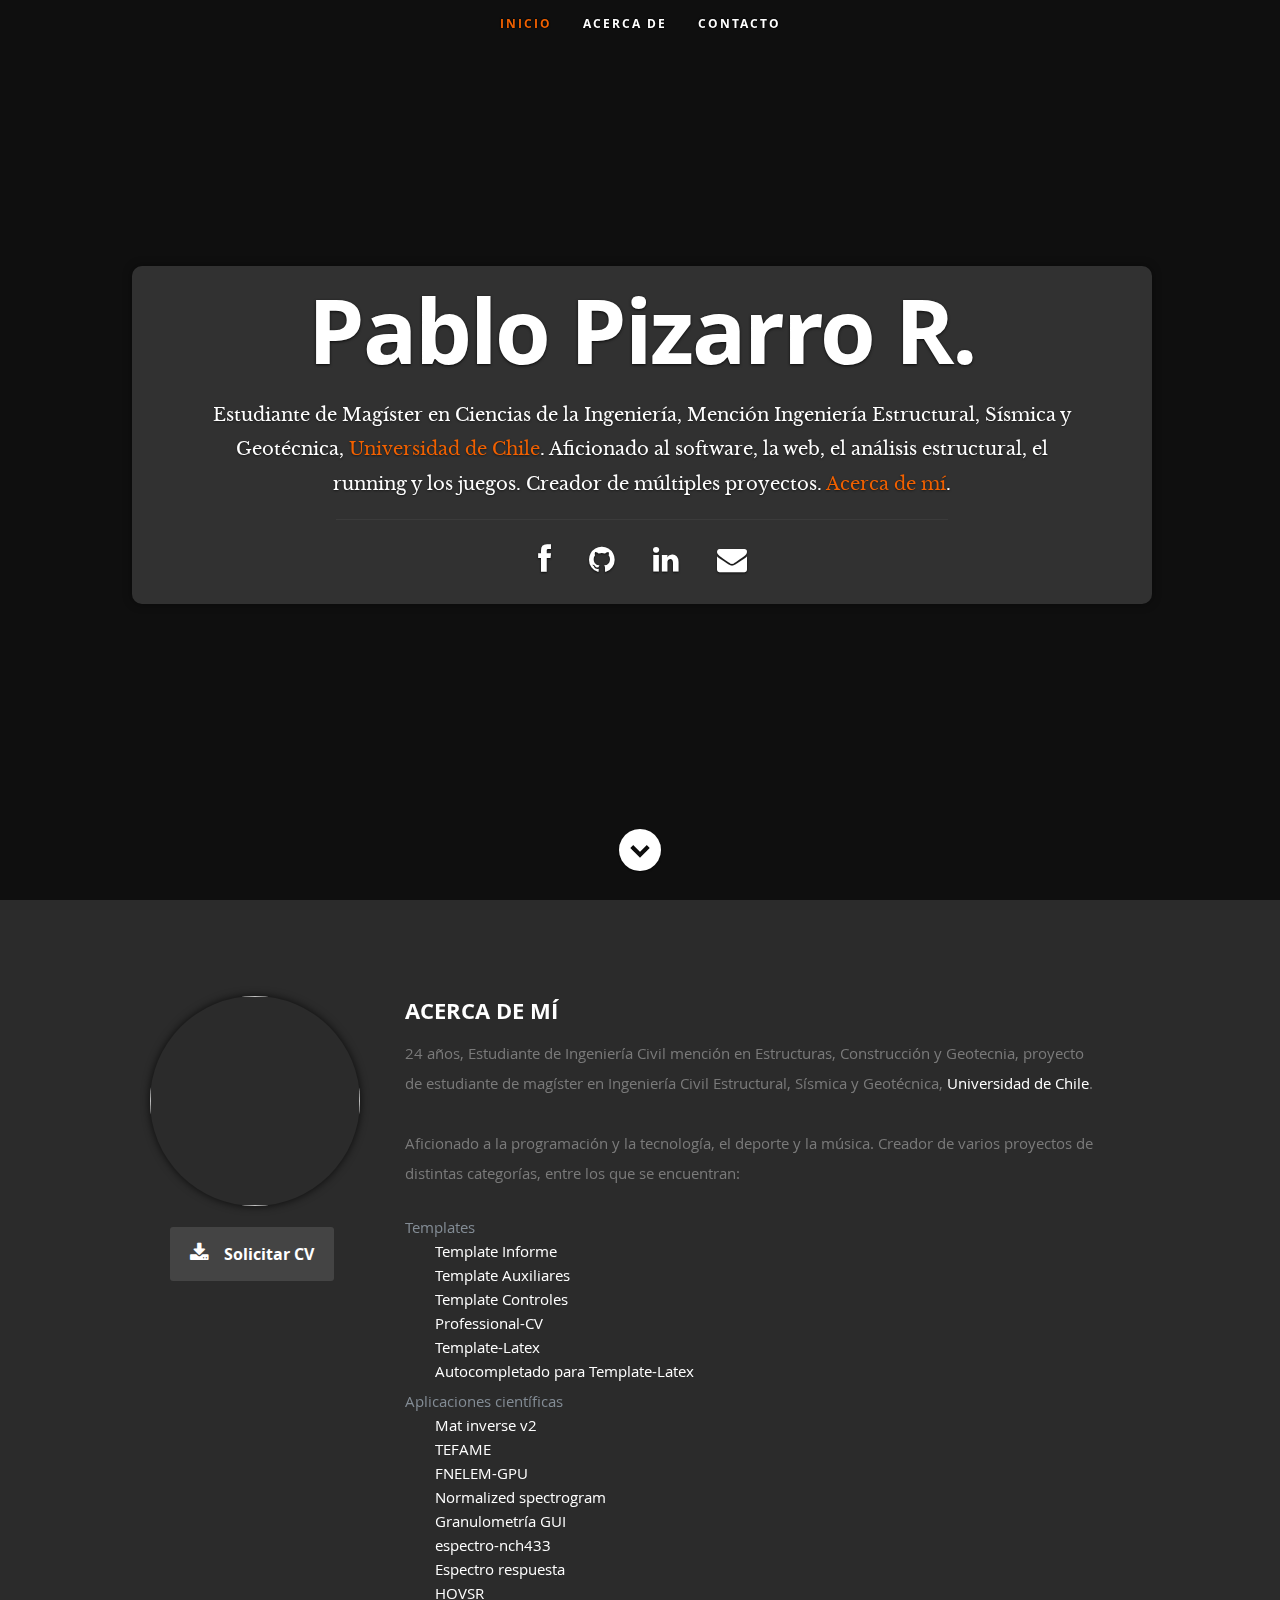
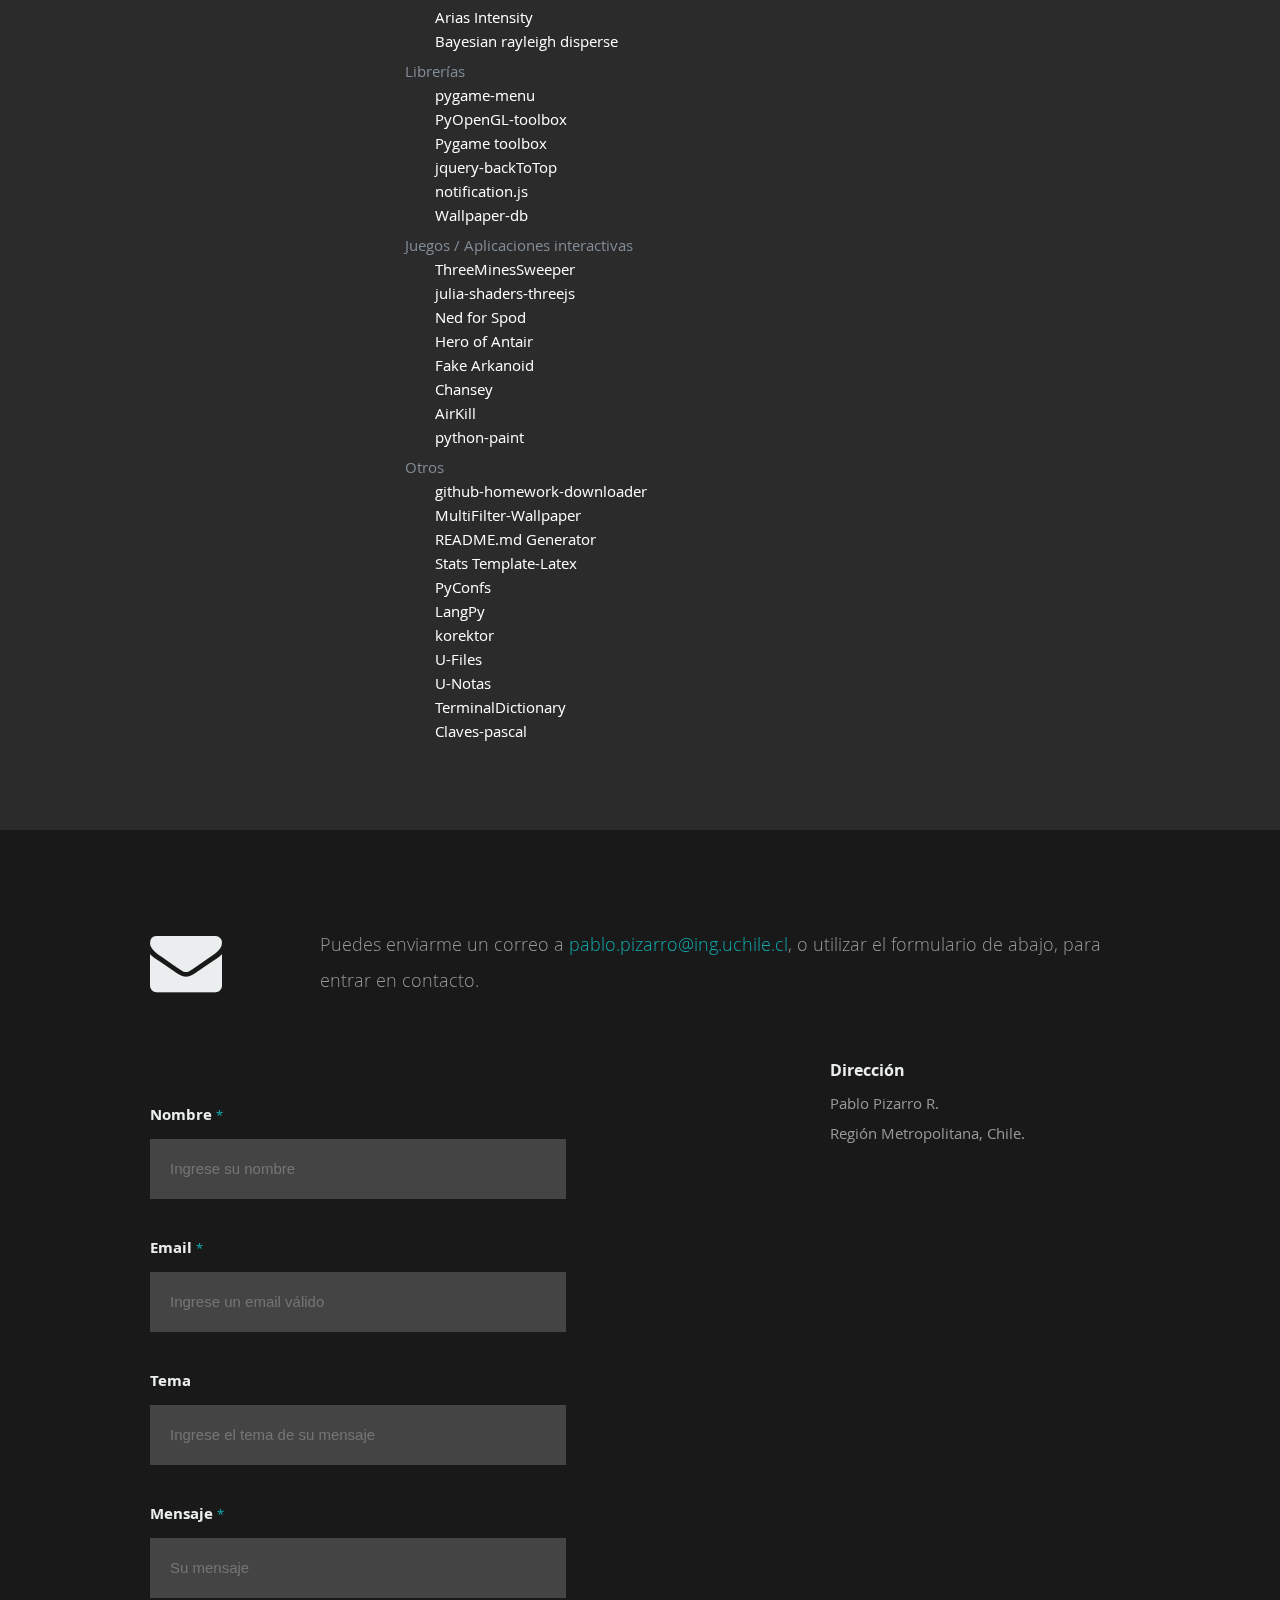
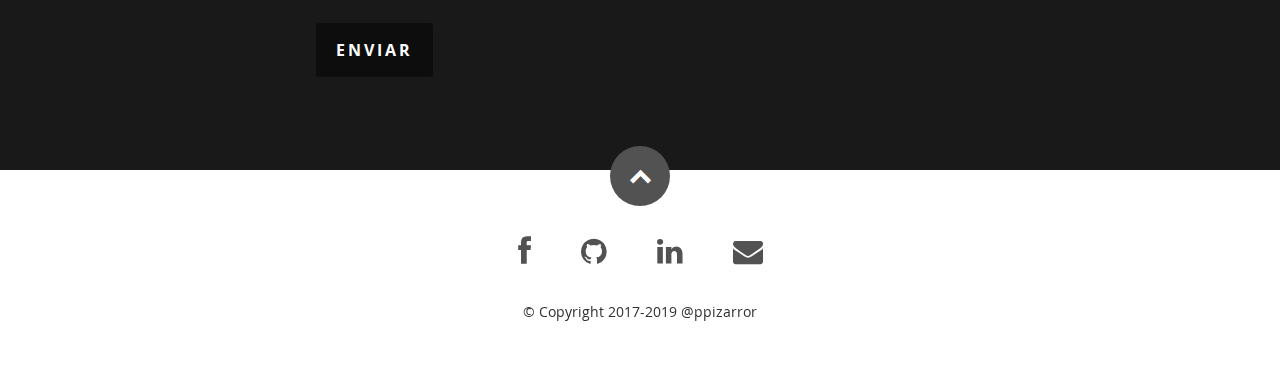
==== commit 47692852: "Agrega entrada" ====
--- a/index.html
+++ b/index.html
@@ -158,6 +158,7 @@
                         <li><a href="https://latex.ppizarror.com/Template-Auxiliares/">Template Auxiliares</a></li>
                         <li><a href="https://latex.ppizarror.com/Template-Controles/">Template Controles</a></li>
                         <li><a href="https://latex.ppizarror.com/Professional-CV/">Professional-CV</a></li>
+                        <li><a href="https://latex.ppizarror.com/">Template-Latex</a></li>
                         <li><a href="https://github.com/Template-Latex/cwl-docs">Autocompletado para Template-Latex</a>
                         </li>
                     </ul>
@@ -166,10 +167,10 @@
                     Aplicaciones científicas
                     <ul>
                         <li><a href="https://github.com/ppizarror/mat_inverse_v2">Mat inverse v2</a></li>
+                        <li><a href="https://github.com/ppizarror/TEFAME">TEFAME</a></li>
                         <li><a href="https://github.com/ppizarror/FNELEM-GPU">FNELEM-GPU</a></li>
                         <li><a href="https://github.com/ppizarror/normalized-spectrogram">Normalized spectrogram</a>
                         </li>
-                        <li><a href="https://github.com/ppizarror/TEFAME-CI5211-1">TEFAME</a></li>
                         <li><a href="https://github.com/ppizarror/granulometria-gui">Granulometría GUI</a></li>
                         <li><a href="https://github.com/ppizarror/espectro-nch433">espectro-nch433</a></li>
                         <li><a href="https://github.com/ppizarror/espectro_respuesta">Espectro respuesta</a></li>
@@ -193,7 +194,7 @@
                 <li>
                     Juegos / Aplicaciones interactivas
                     <ul>
-                        <li><a href="https://github.com/ppizarror/ThreeMinesSweeper">ThreeMinesSweeper</a></li>
+                        <li><a href="https://ppizarror.com/ThreeMineSweeper/">ThreeMinesSweeper</a></li>
                         <li><a href="https://ppizarror.com/julia-shaders-threejs/">julia-shaders-threejs</a></li>
                         <li><a href="https://github.com/ppizarror/Ned-For-Spod">Ned for Spod</a></li>
                         <li><a href="https://github.com/ppizarror/Hero-of-Antair">Hero of Antair</a></li>
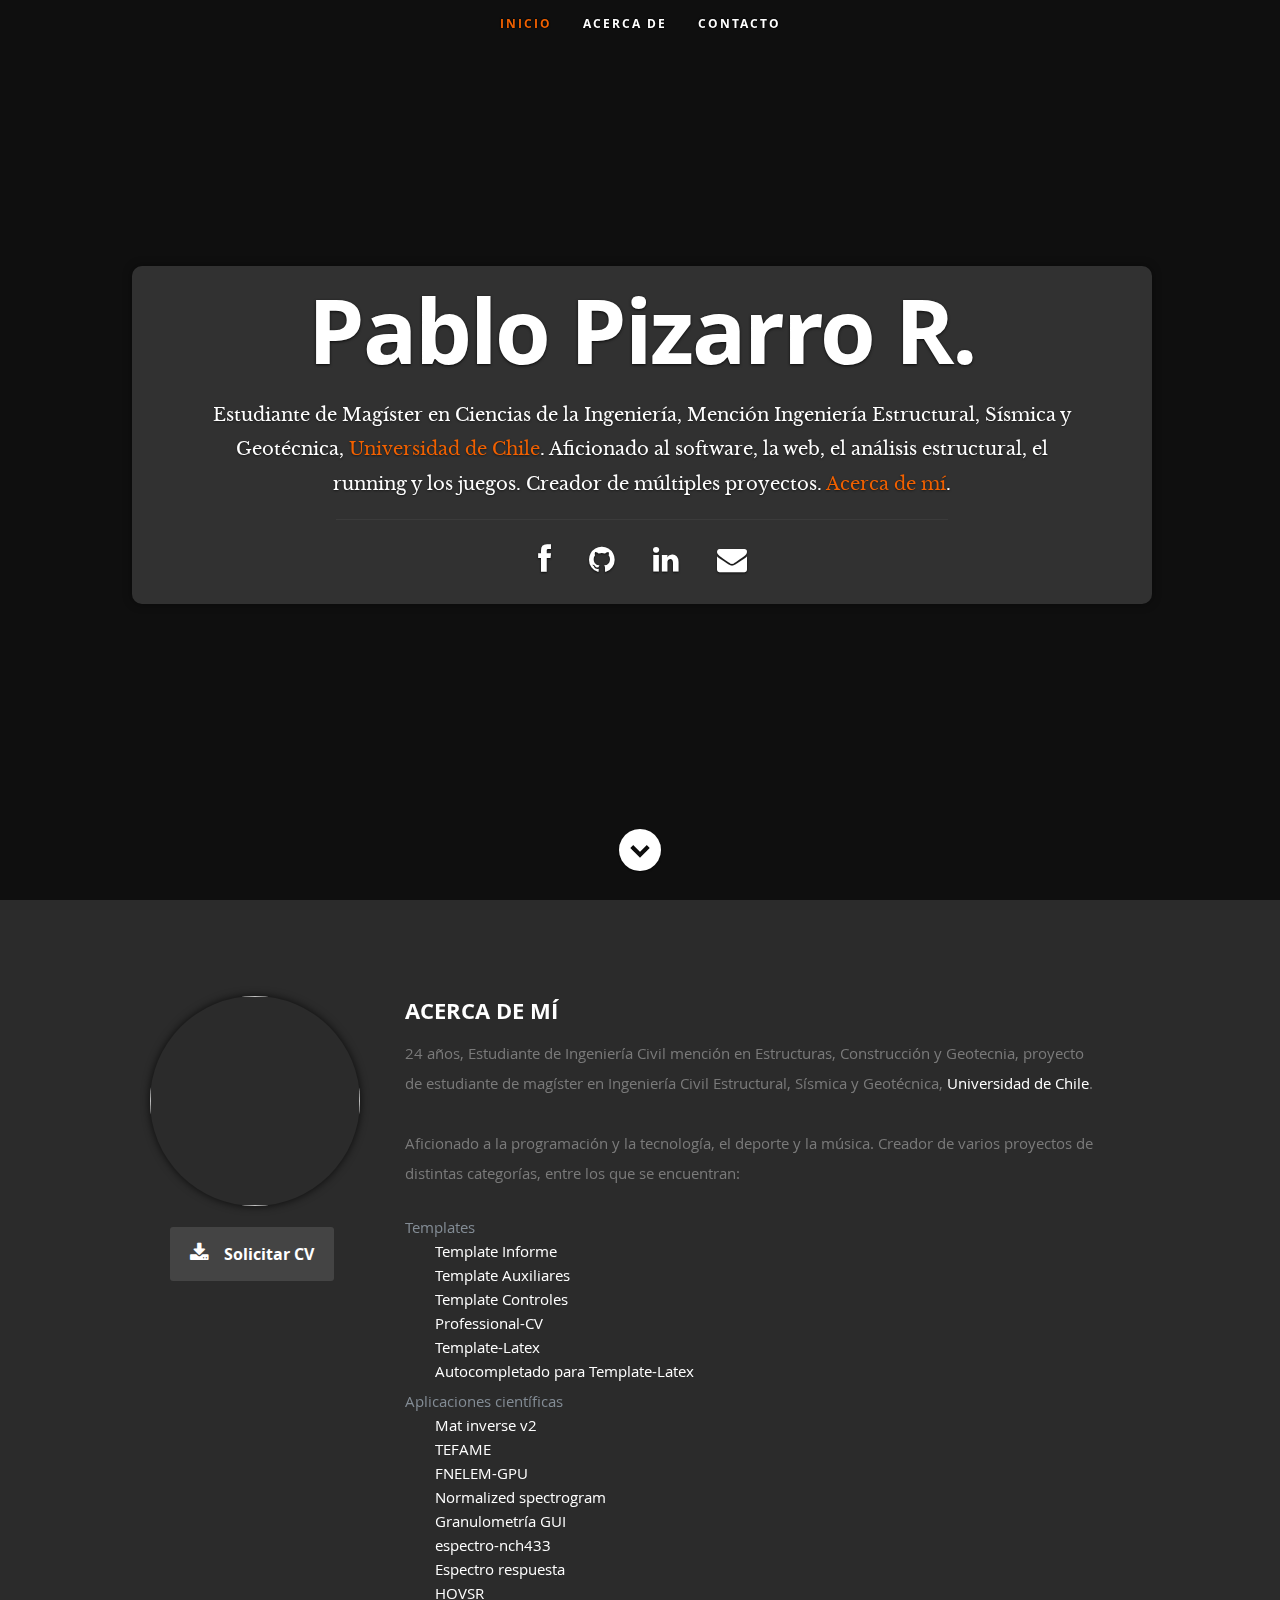
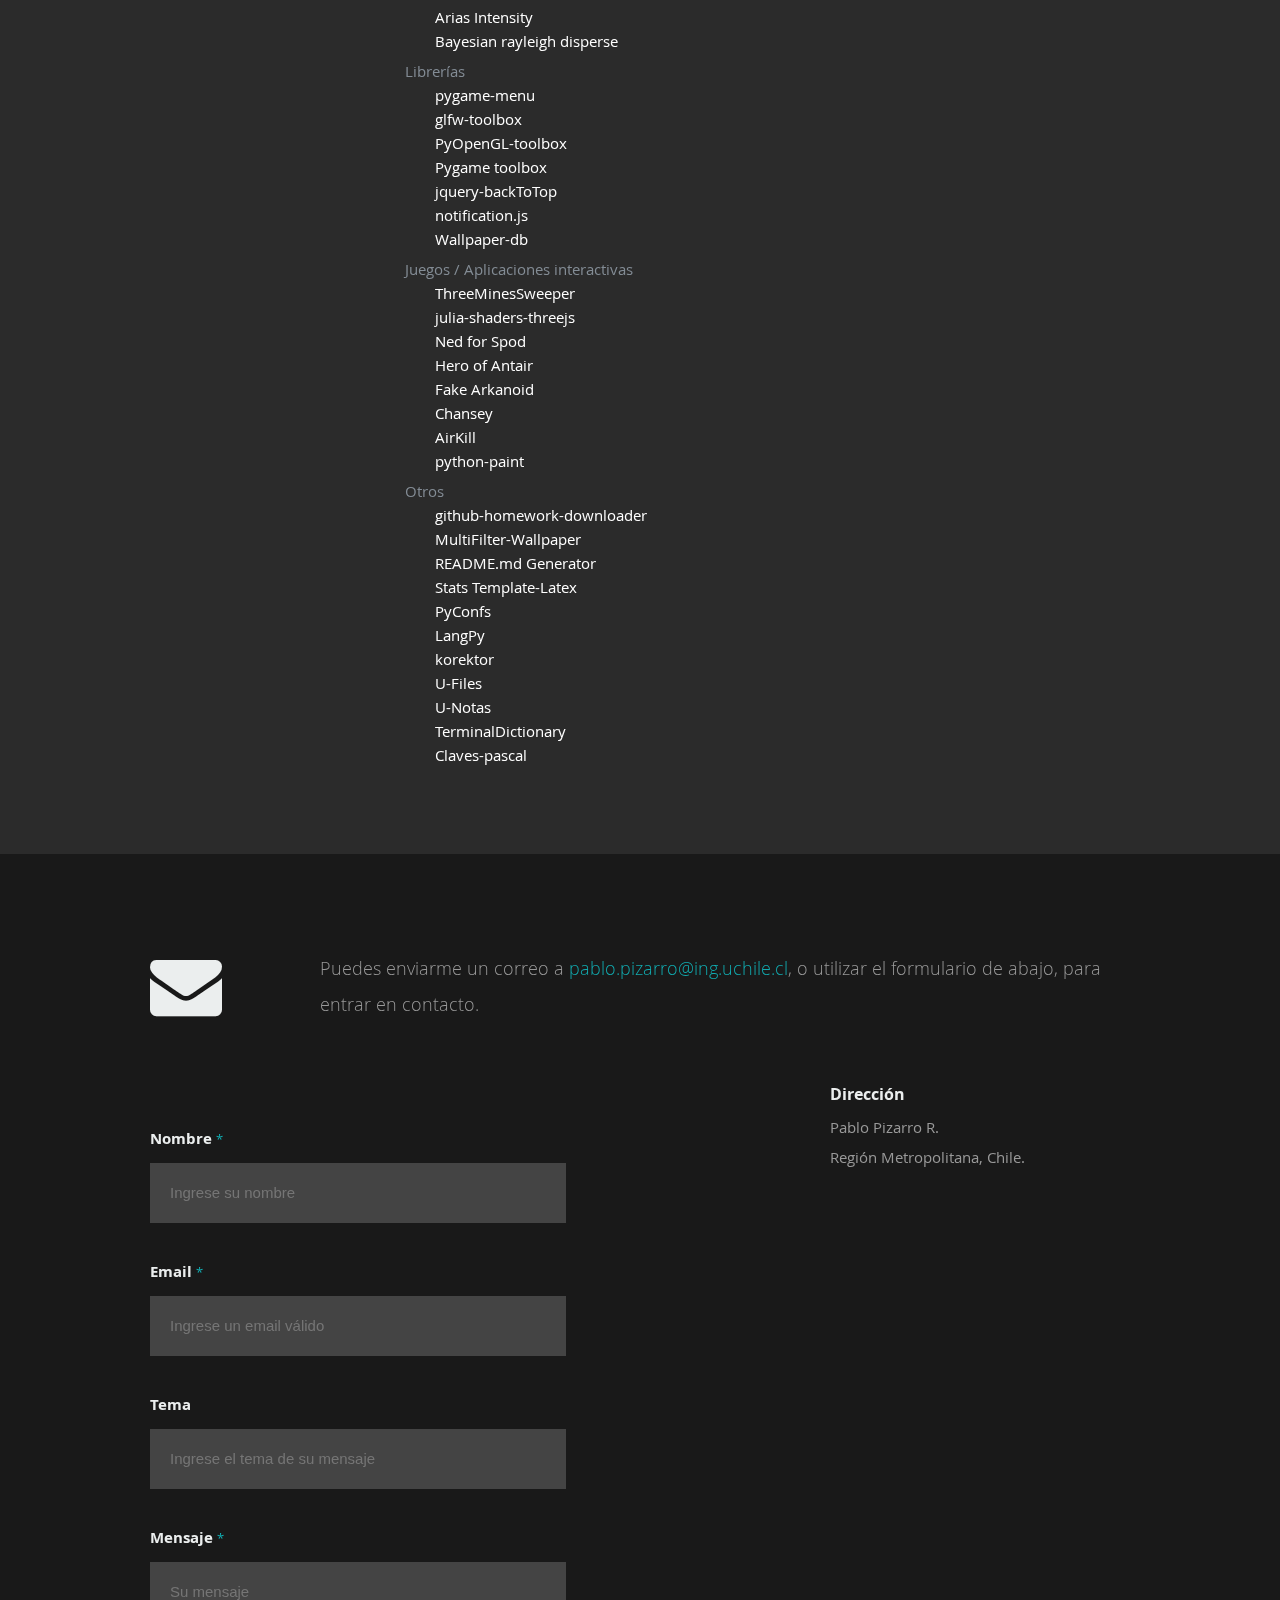
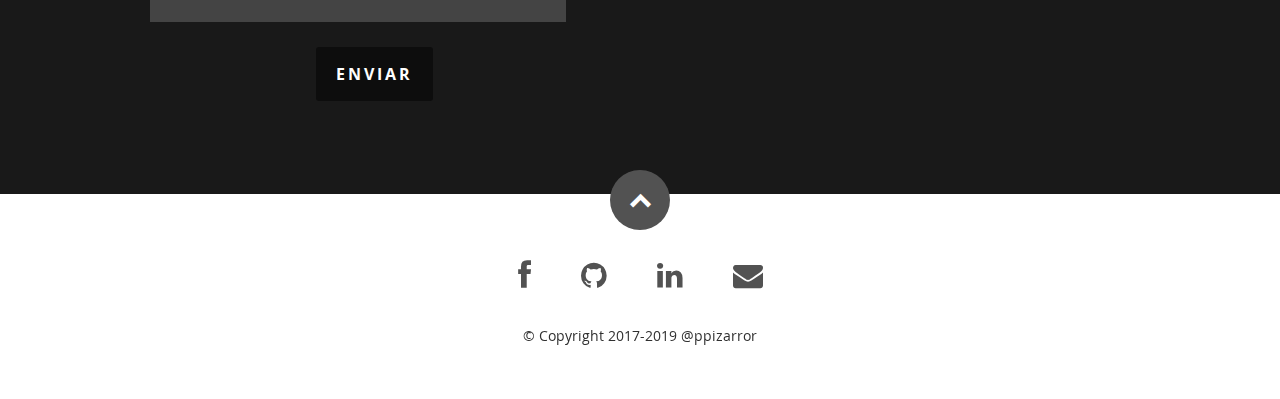
==== commit 3eb67efd: "Agrega glfw toolbox" ====
--- a/index.html
+++ b/index.html
@@ -184,6 +184,7 @@
                     Librerías
                     <ul>
                         <li><a href="https://github.com/ppizarror/pygame-menu">pygame-menu</a></li>
+                        <li><a href="https://github.com/ppizarror/glfw-toolbox">glfw-toolbox</a></li>
                         <li><a href="https://github.com/ppizarror/pyopengl-toolbox">PyOpenGL-toolbox</a></li>
                         <li><a href="https://github.com/ppizarror/pygame-toolbox">Pygame toolbox</a></li>
                         <li><a href="https://github.com/ppizarror/jquery-backToTop">jquery-backToTop</a></li>
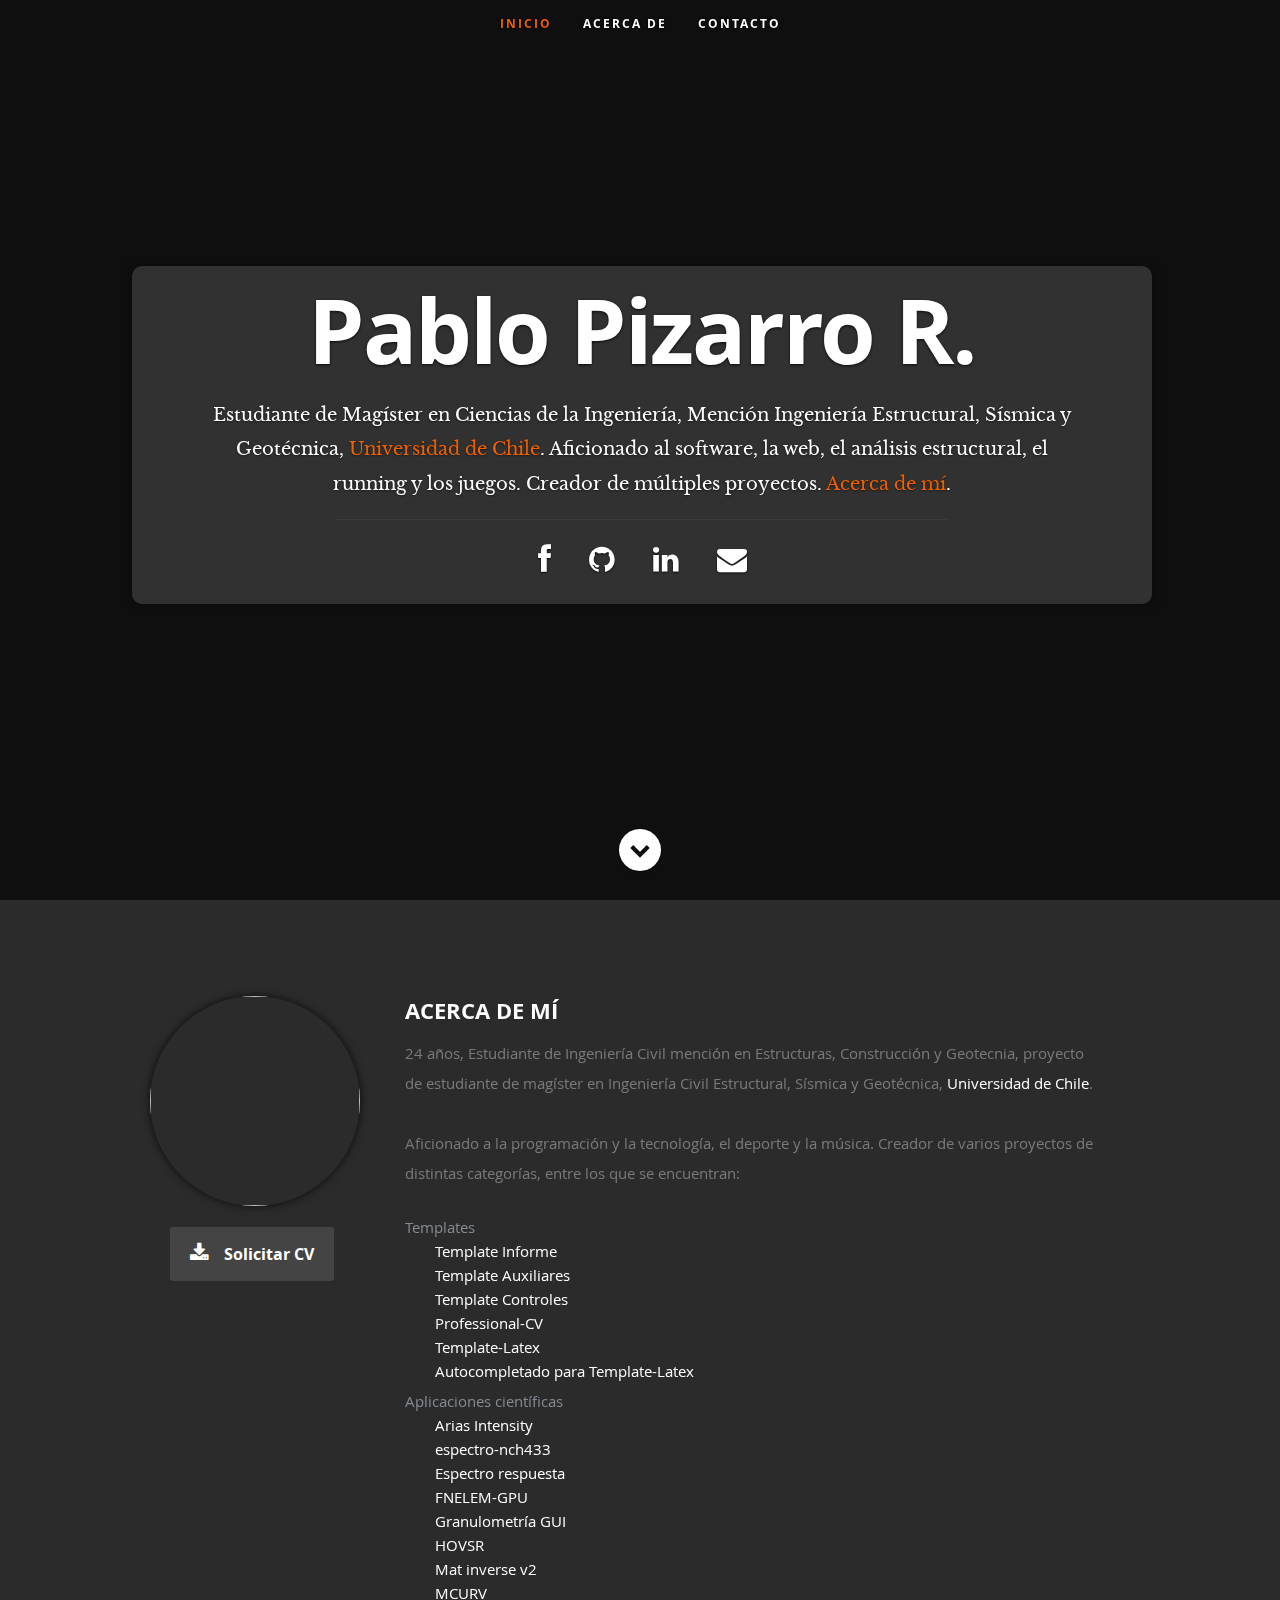
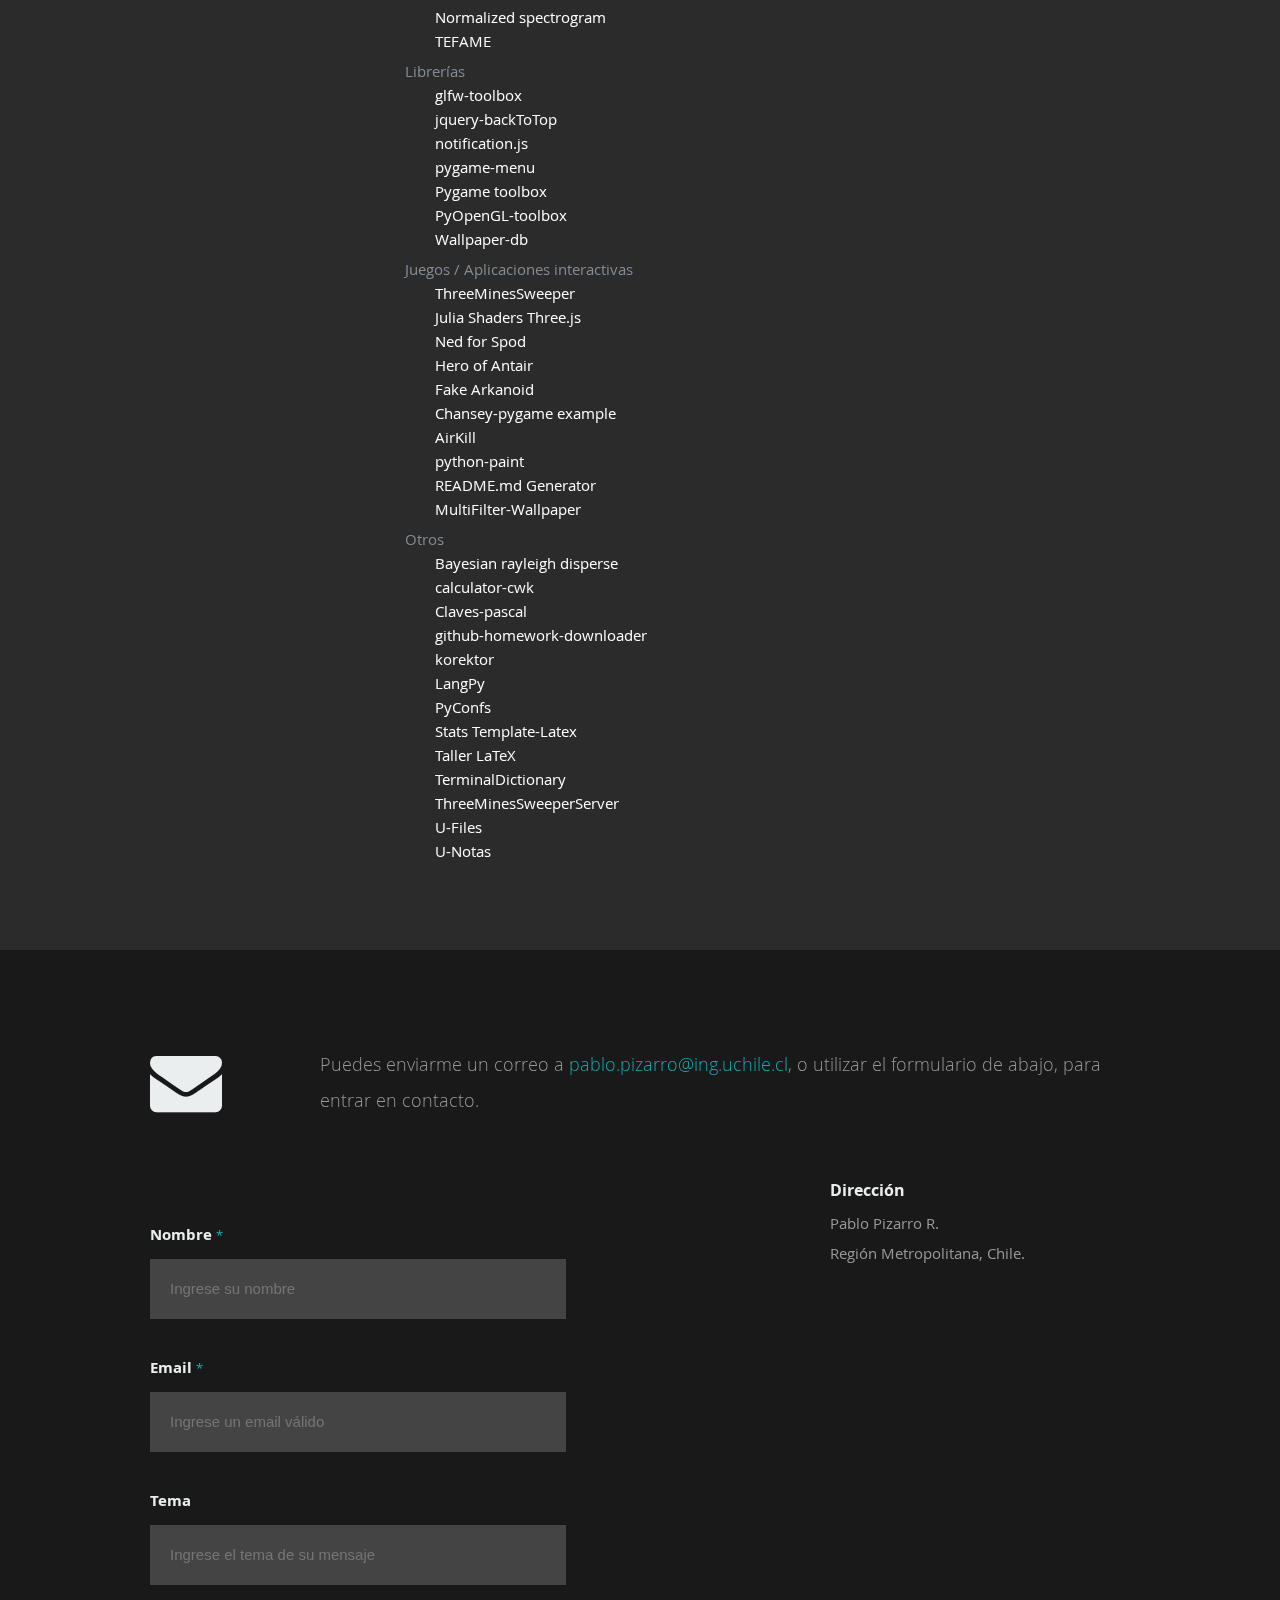
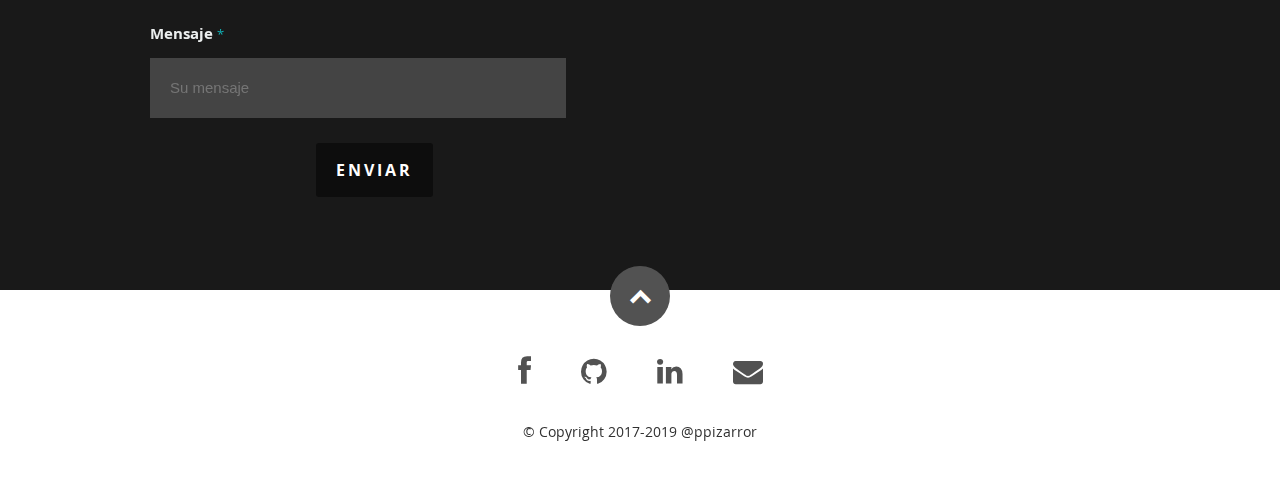
==== commit 63552085: "Actualiza proyectos" ====
--- a/index.html
+++ b/index.html
@@ -166,29 +166,27 @@
                 <li>
                     Aplicaciones científicas
                     <ul>
-                        <li><a href="https://github.com/ppizarror/mat_inverse_v2">Mat inverse v2</a></li>
-                        <li><a href="https://github.com/ppizarror/TEFAME">TEFAME</a></li>
-                        <li><a href="https://github.com/ppizarror/FNELEM-GPU">FNELEM-GPU</a></li>
-                        <li><a href="https://github.com/ppizarror/normalized-spectrogram">Normalized spectrogram</a>
-                        </li>
-                        <li><a href="https://github.com/ppizarror/granulometria-gui">Granulometría GUI</a></li>
+                        <li><a href="https://github.com/ppizarror/arias-intensity">Arias Intensity</a></li>
                         <li><a href="https://github.com/ppizarror/espectro-nch433">espectro-nch433</a></li>
                         <li><a href="https://github.com/ppizarror/espectro_respuesta">Espectro respuesta</a></li>
+                        <li><a href="https://github.com/ppizarror/FNELEM-GPU">FNELEM-GPU</a></li>
+                        <li><a href="https://github.com/ppizarror/granulometria-gui">Granulometría GUI</a></li>
                         <li><a href="https://github.com/ppizarror/HOVSR">HOVSR</a></li>
-                        <li><a href="https://github.com/ppizarror/arias-intensity">Arias Intensity</a></li>
-                        <li><a href="https://github.com/ppizarror/bayesian-rayleigh-disperse">Bayesian rayleigh
-                            disperse</a></li>
+                        <li><a href="https://github.com/ppizarror/mat_inverse_v2">Mat inverse v2</a></li>
+                        <li><a href="https://github.com/ppizarror/MCURV">MCURV</a></li>
+                        <li><a href="https://github.com/ppizarror/normalized-spectrogram">Normalized spectrogram</a></li>
+                        <li><a href="https://github.com/ppizarror/TEFAME">TEFAME</a></li>
                     </ul>
                 </li>
                 <li>
                     Librerías
                     <ul>
-                        <li><a href="https://github.com/ppizarror/pygame-menu">pygame-menu</a></li>
                         <li><a href="https://github.com/ppizarror/glfw-toolbox">glfw-toolbox</a></li>
-                        <li><a href="https://github.com/ppizarror/pyopengl-toolbox">PyOpenGL-toolbox</a></li>
-                        <li><a href="https://github.com/ppizarror/pygame-toolbox">Pygame toolbox</a></li>
                         <li><a href="https://github.com/ppizarror/jquery-backToTop">jquery-backToTop</a></li>
                         <li><a href="https://github.com/ppizarror/notification.js">notification.js</a></li>
+                        <li><a href="https://github.com/ppizarror/pygame-menu">pygame-menu</a></li>
+                        <li><a href="https://github.com/ppizarror/pygame-toolbox">Pygame toolbox</a></li>
+                        <li><a href="https://github.com/ppizarror/pyopengl-toolbox">PyOpenGL-toolbox</a></li>
                         <li><a href="https://github.com/ppizarror/wallpaper-db">Wallpaper-db</a></li>
                     </ul>
                 </li>
@@ -196,31 +194,33 @@
                     Juegos / Aplicaciones interactivas
                     <ul>
                         <li><a href="https://ppizarror.com/ThreeMineSweeper/">ThreeMinesSweeper</a></li>
-                        <li><a href="https://ppizarror.com/julia-shaders-threejs/">julia-shaders-threejs</a></li>
+                        <li><a href="https://ppizarror.com/julia-shaders-threejs/">Julia Shaders Three.js</a></li>
                         <li><a href="https://github.com/ppizarror/Ned-For-Spod">Ned for Spod</a></li>
                         <li><a href="https://github.com/ppizarror/Hero-of-Antair">Hero of Antair</a></li>
                         <li><a href="https://github.com/ppizarror/Fake-Arkanoid">Fake Arkanoid</a></li>
-                        <li><a href="https://github.com/ppizarror/chansey-pygame-example">Chansey</a></li>
+                        <li><a href="https://github.com/ppizarror/chansey-pygame-example">Chansey-pygame example</a></li>
                         <li><a href="https://github.com/ppizarror/AirKill">AirKill</a></li>
                         <li><a href="https://github.com/ppizarror/python-paint">python-paint</a></li>
+                        <li><a href="https://github.com/ppizarror/readme-generator">README.md Generator</a></li>
+                        <li><a href="https://github.com/ppizarror/MultiFilter-Wallpaper">MultiFilter-Wallpaper</a></li>
                     </ul>
                 </li>
                 <li>
                     Otros
                     <ul>
-                        <li>
-                            <a href="https://github.com/ppizarror/github-homework-downloader">github-homework-downloader</a>
-                        </li>
-                        <li><a href="https://github.com/ppizarror/MultiFilter-Wallpaper">MultiFilter-Wallpaper</a></li>
-                        <li><a href="https://github.com/ppizarror/readme-generator">README.md Generator</a></li>
+                        <li><a href="https://github.com/ppizarror/bayesian-rayleigh-disperse">Bayesian rayleigh disperse</a></li>
+                        <li><a href="https://github.com/ppizarror/calculator-cwl">calculator-cwk</a></li>
+                        <li><a href="https://github.com/ppizarror/Claves-pascal">Claves-pascal</a></li>
+                        <li><a href="https://github.com/ppizarror/github-homework-downloader">github-homework-downloader</a></li>
+                        <li><a href="https://github.com/ppizarror/korektor">korektor</a></li>
+                        <li><a href="https://github.com/ppizarror/langPy">LangPy</a></li>
+                        <li><a href="https://github.com/ppizarror/Pyconfs">PyConfs</a></li>
                         <li><a href="https://latex.ppizarror.com/stats/">Stats Template-Latex</a></li>
-                        <li><a href="https://github.com/ppizarror/Pyconfs">PyConfs</a></li>
-                        <li><a href="https://github.com/ppizarror/langPy">LangPy</a></li>
-                        <li><a href="https://github.com/ppizarror/korektor">korektor</a></li>
+                        <li><a href="https://github.com/ppizarror/taller-latex">Taller LaTeX</a></li>
+                        <li><a href="https://github.com/ppizarror/TerminalDictionary">TerminalDictionary</a></li>
+                        <li><a href="https://github.com/ppizarror/ThreeMineSweeperServer">ThreeMinesSweeperServer</a></li>
                         <li><a href="https://github.com/ppizarror/U-Files">U-Files</a></li>
                         <li><a href="https://github.com/ppizarror/U-Notas">U-Notas</a></li>
-                        <li><a href="https://github.com/ppizarror/TerminalDictionary">TerminalDictionary</a></li>
-                        <li><a href="https://github.com/ppizarror/Claves-pascal">Claves-pascal</a></li>
                     </ul>
                 </li>
             </ul>
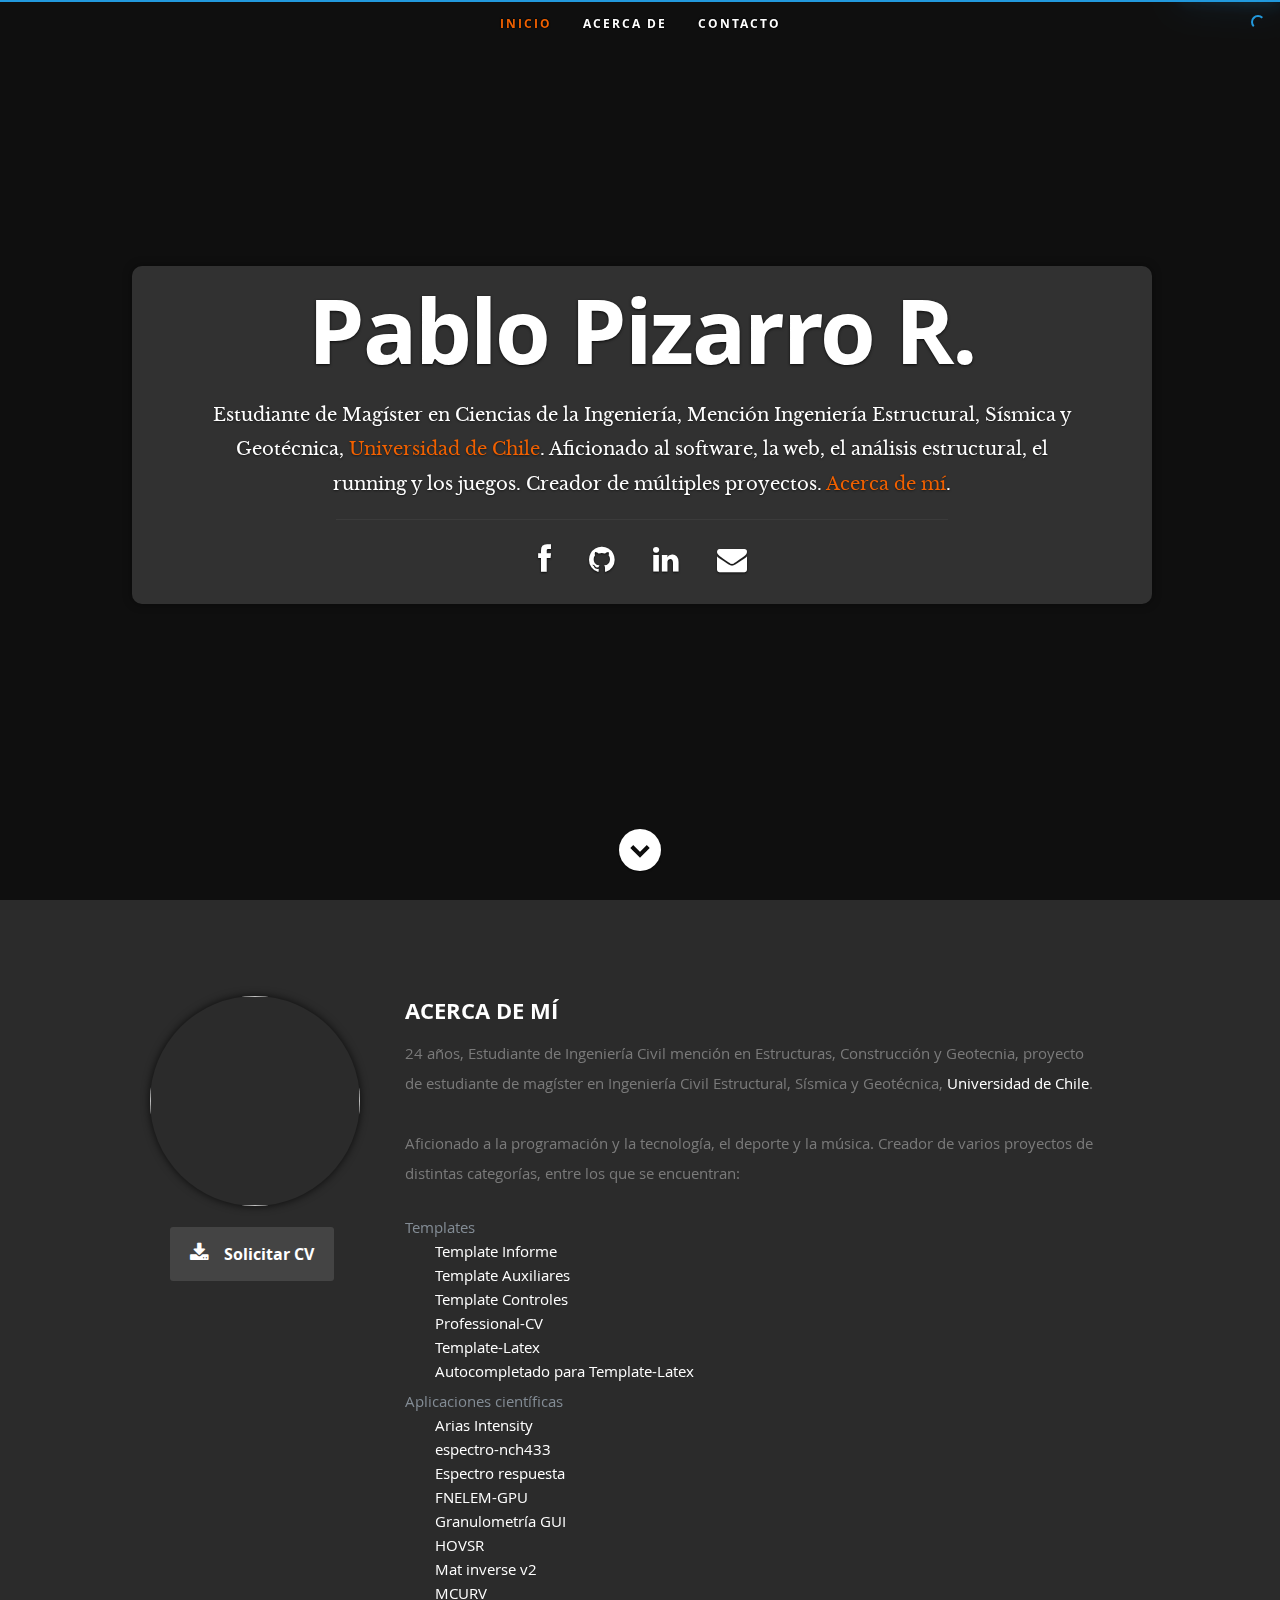
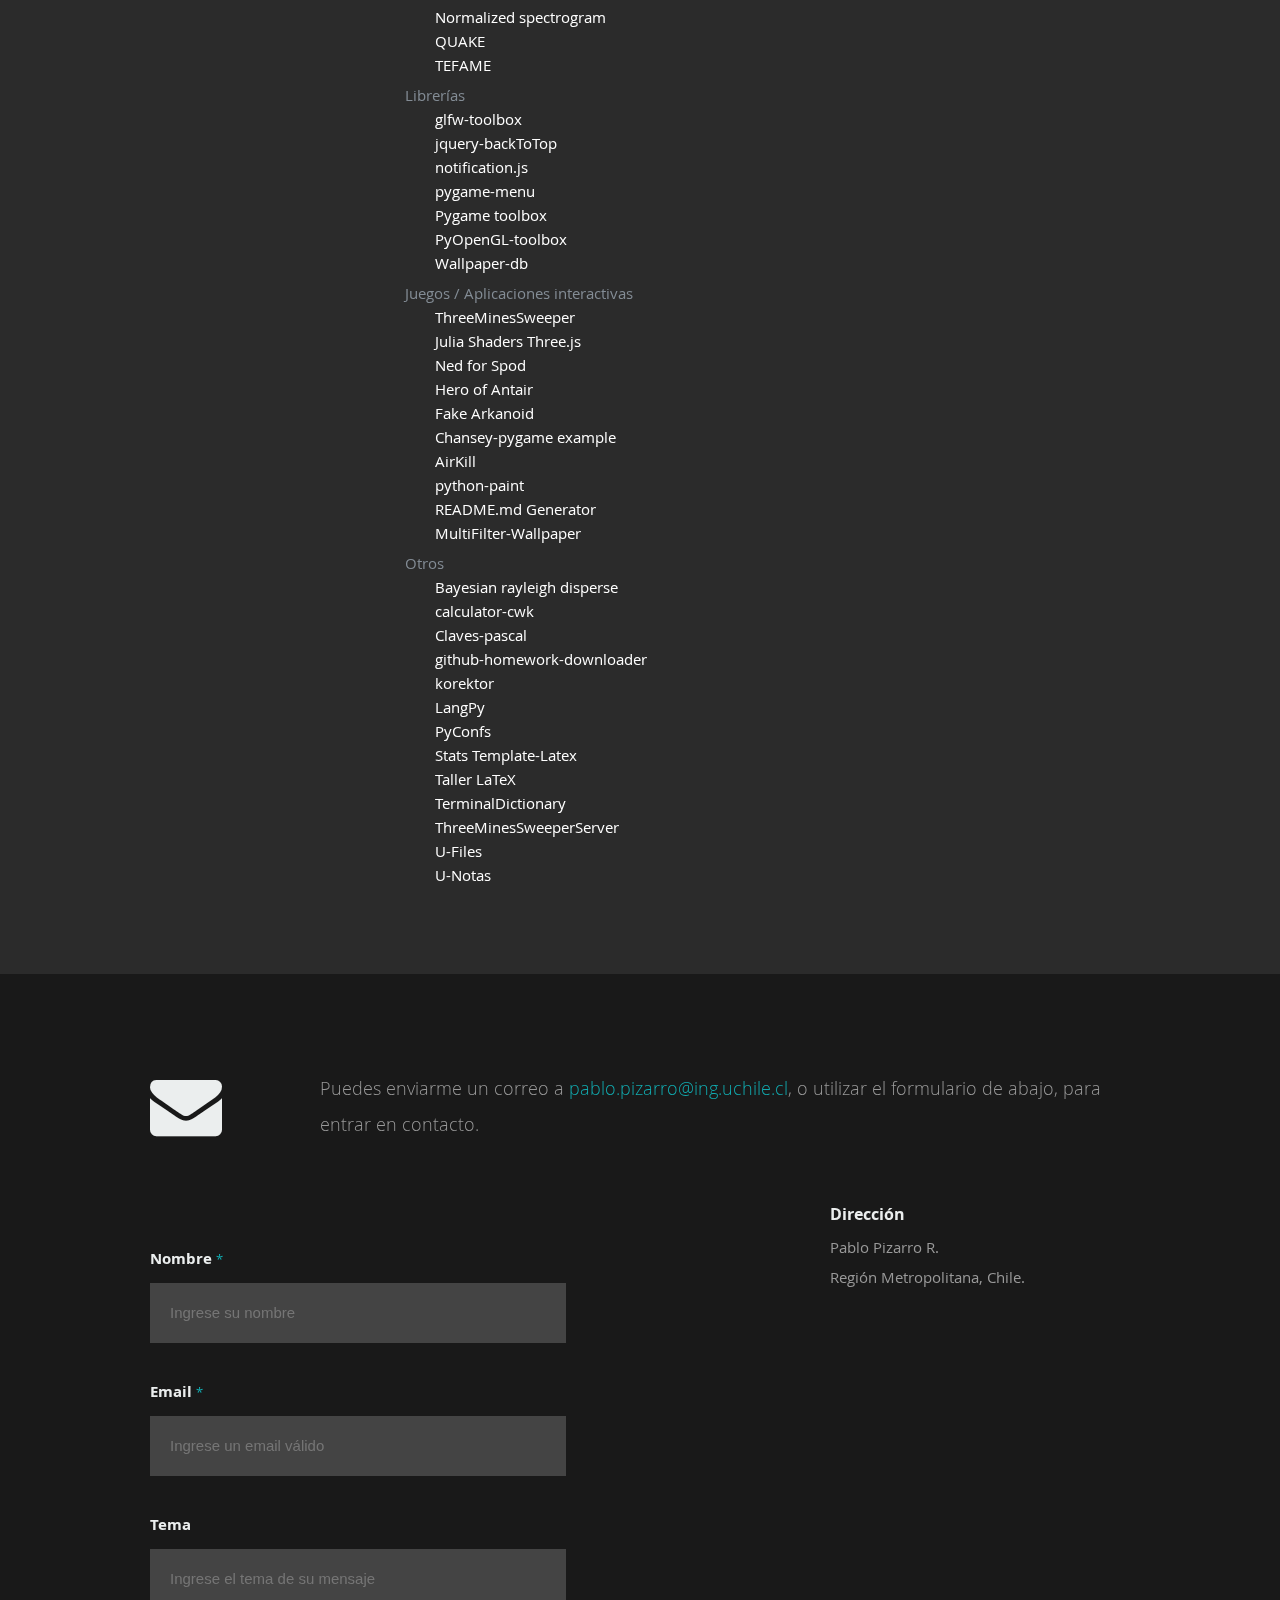
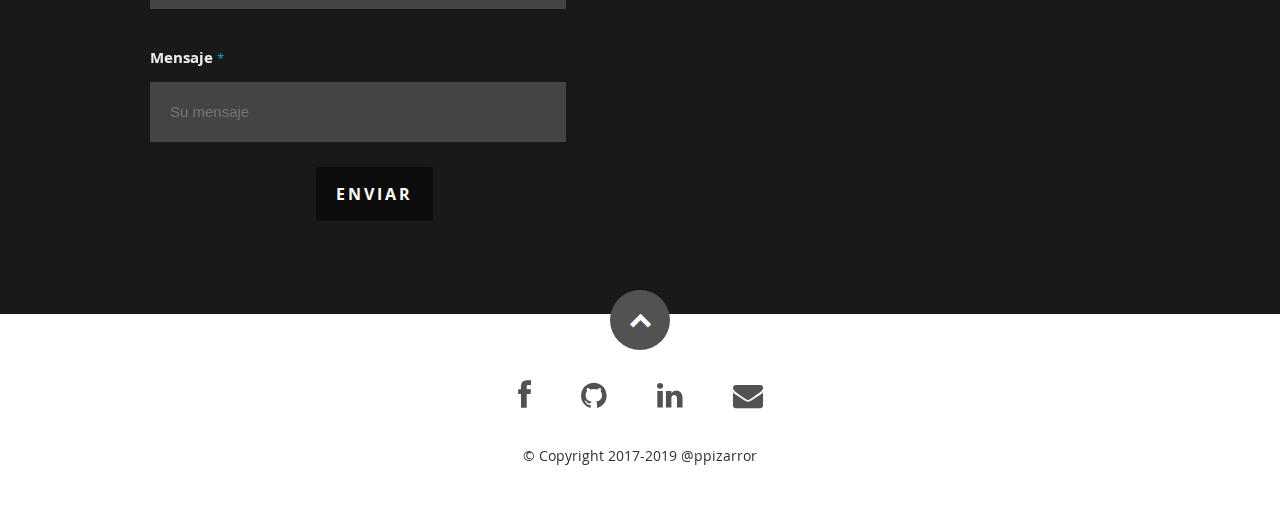
==== commit 22c871e0: "Agrega quake" ====
--- a/index.html
+++ b/index.html
@@ -175,6 +175,7 @@
                         <li><a href="https://github.com/ppizarror/mat_inverse_v2">Mat inverse v2</a></li>
                         <li><a href="https://github.com/ppizarror/MCURV">MCURV</a></li>
                         <li><a href="https://github.com/ppizarror/normalized-spectrogram">Normalized spectrogram</a></li>
+                        <li><a href="https://github.com/ppizarror/QUAKE">QUAKE</a></li>
                         <li><a href="https://github.com/ppizarror/TEFAME">TEFAME</a></li>
                     </ul>
                 </li>
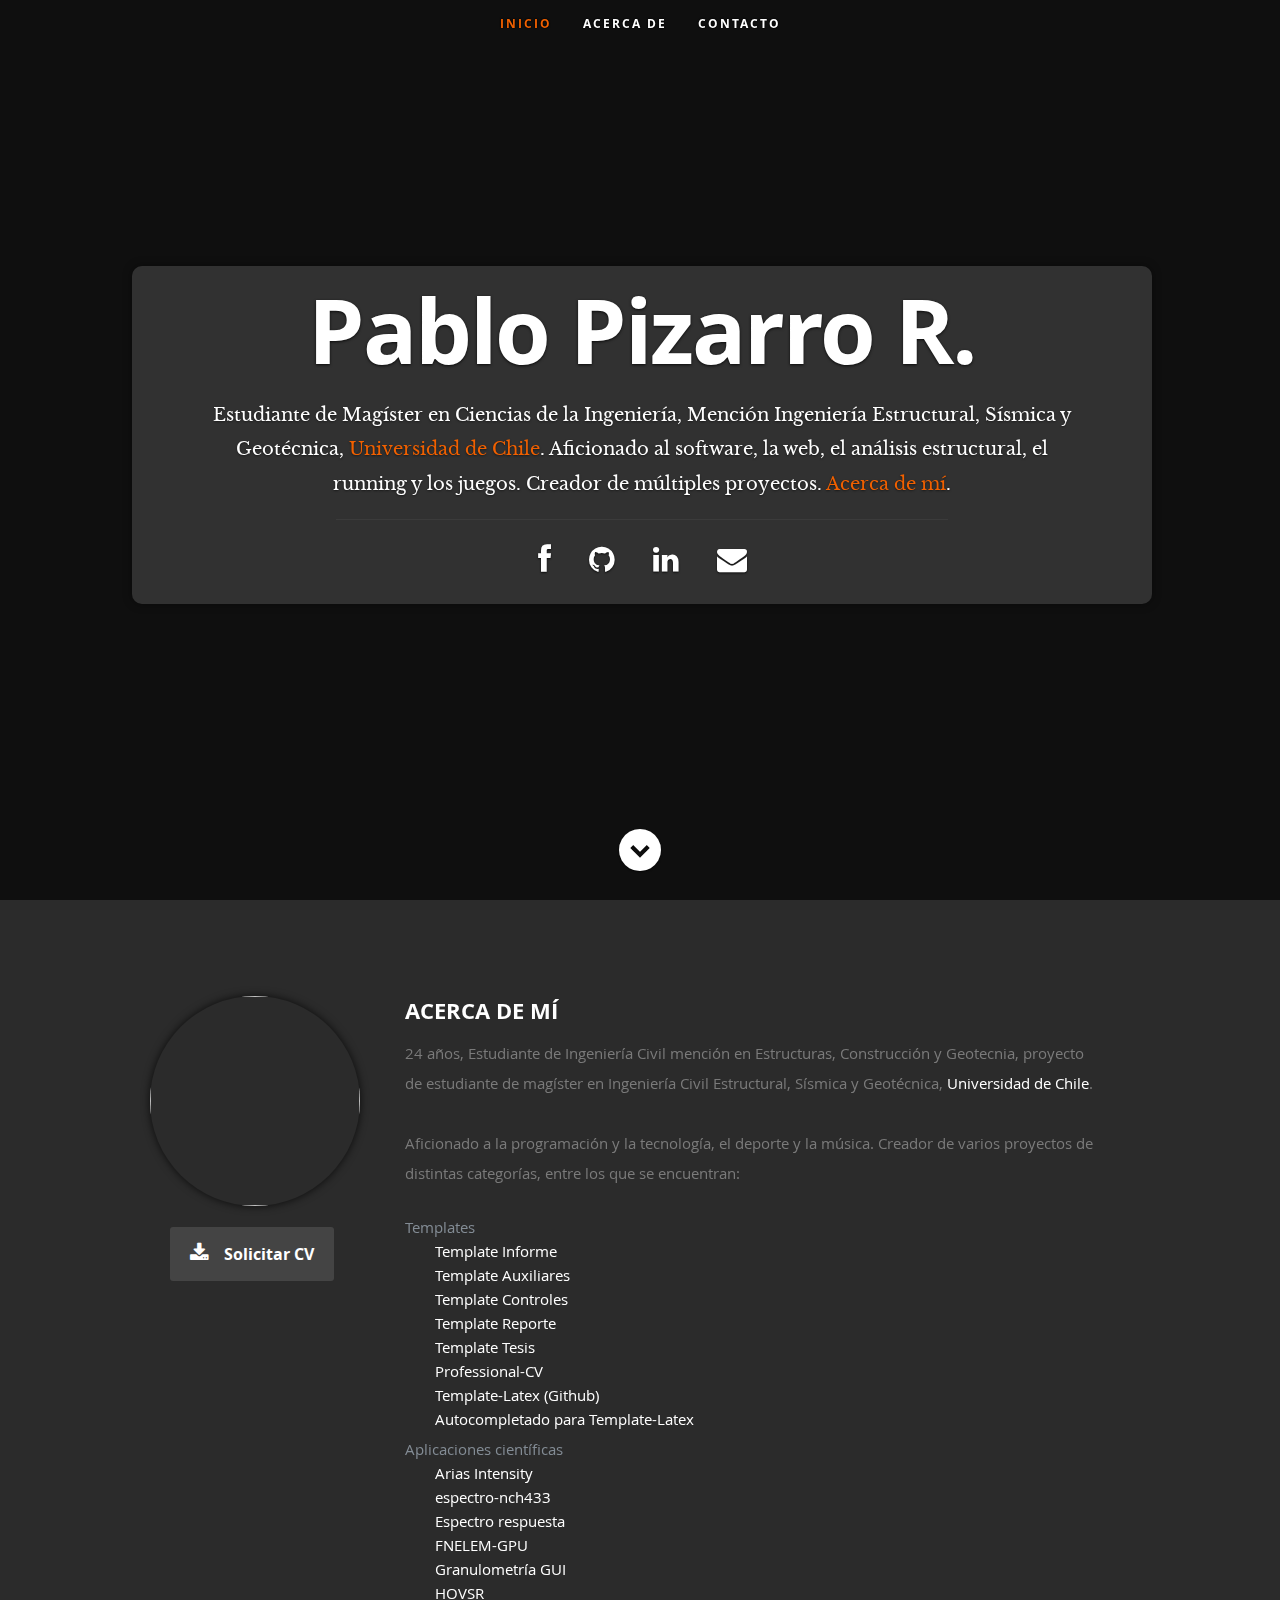
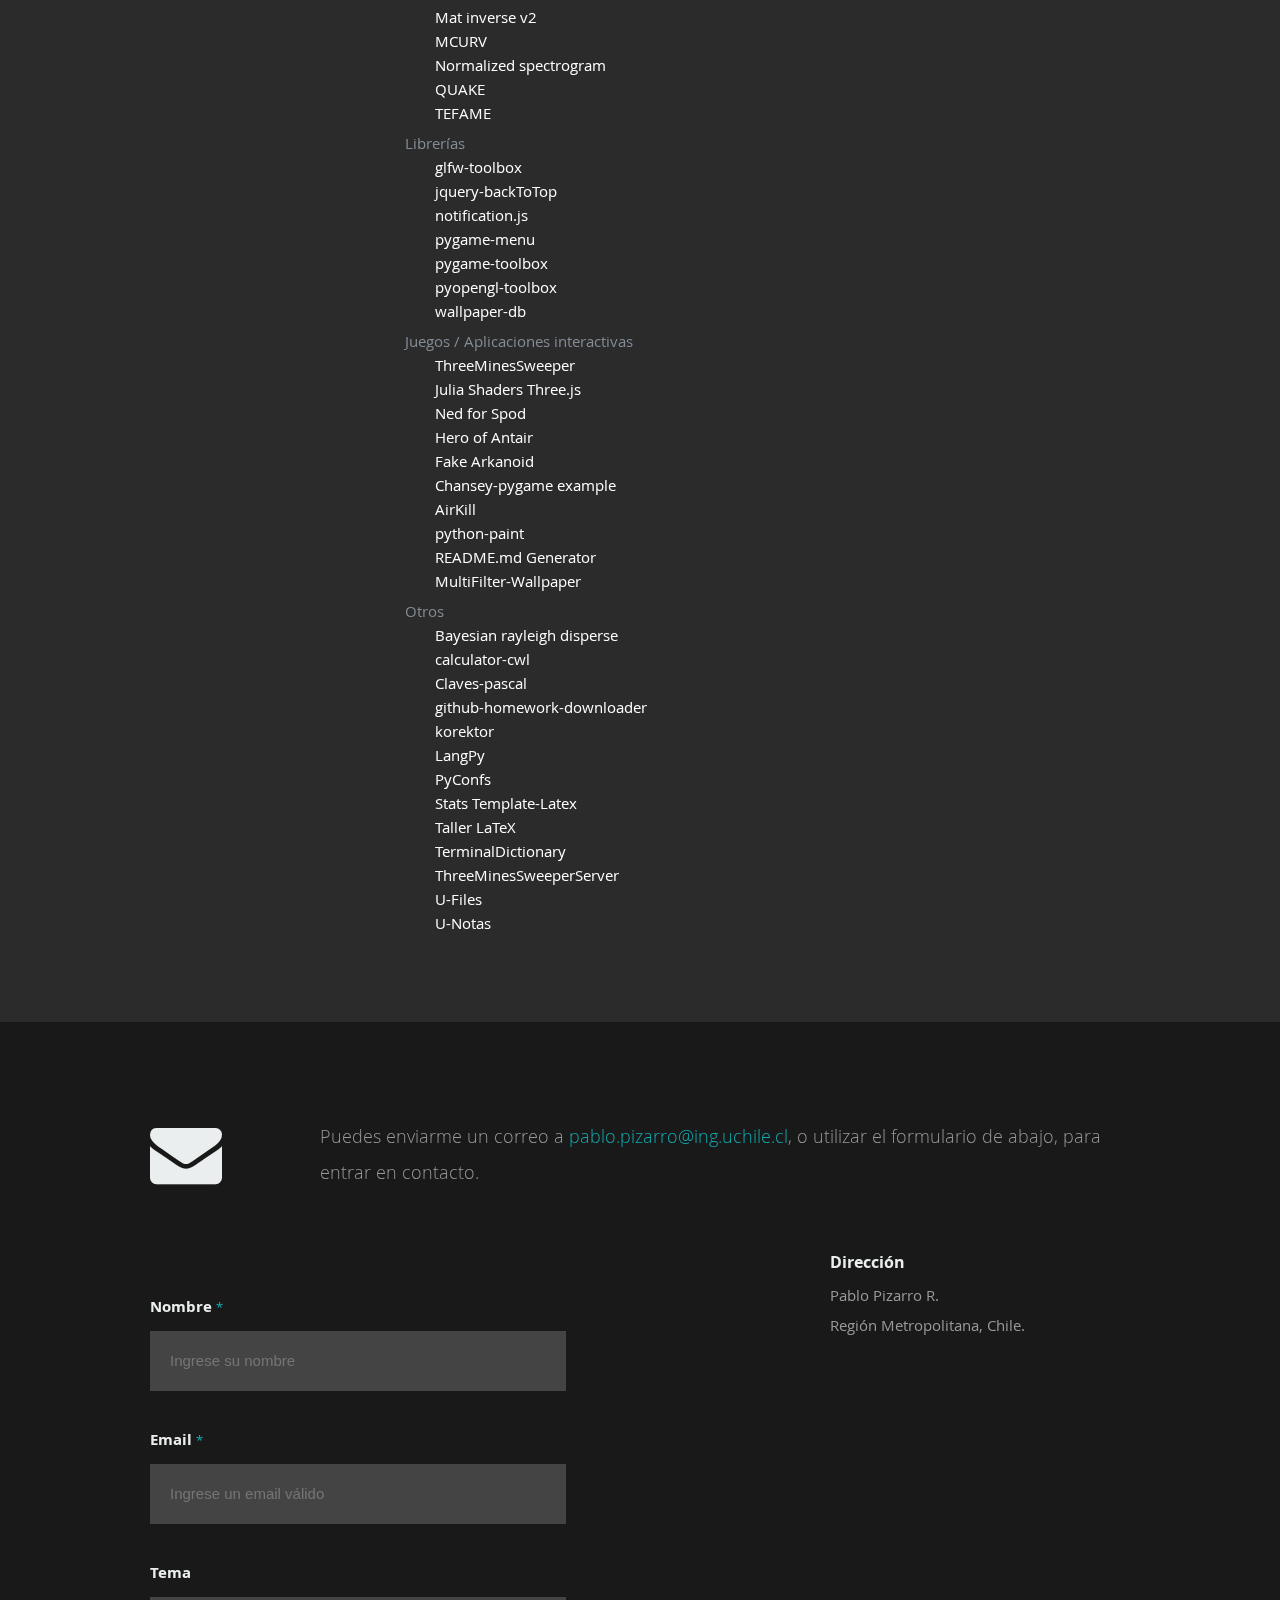
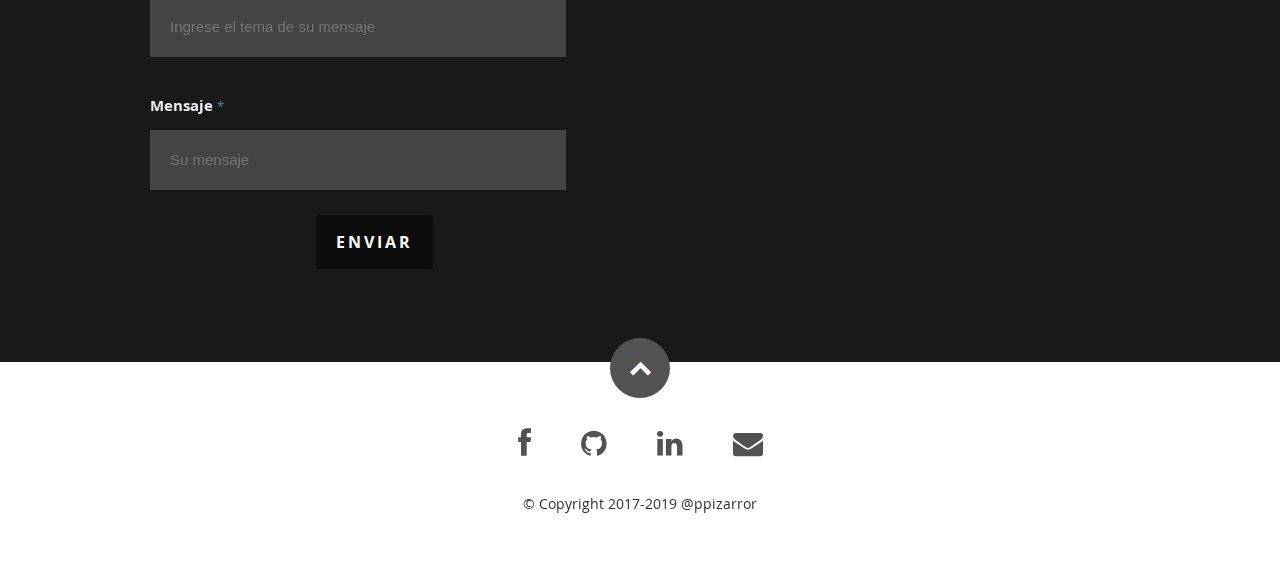
==== commit 9d298508: "Actualiza lista de proyectos" ====
--- a/index.html
+++ b/index.html
@@ -114,8 +114,7 @@
                 <li><a href="http://facebook.ppizarror.com"><i class="fa fa-facebook" title="Facebook"></i></a></li>
                 <li><a href="http://github.ppizarror.com"><i class="fa fa-github" title="GitHub"></i></a></li>
                 <li><a href="http://linkedin.ppizarror.com"><i class="fa fa-linkedin" title="Linkedin"></i></a></li>
-                <li><a href="mailto:pablo.pizarro@ing.uchile.cl"><i class="fa fa-envelope"
-                                                                    title="Correo electrónico"></i></a></li>
+                <li><a href="mailto:pablo.pizarro@ing.uchile.cl"><i class="fa fa-envelope" title="Correo electrónico"></i></a></li>
                 <!--<li><a href="http://twitter.ppizarror.com"><i class="fa fa-twitter" title="Twitter"></i></a></li>-->
                 <!--<li><a href="#"><i class="fa fa-instagram"></i></a></li>-->
                 <!--<li><a href="#"><i class="fa fa-skype"></i></a></li>-->
@@ -154,11 +153,13 @@
                 <li>
                     Templates
                     <ul>
-                        <li><a href="https://latex.ppizarror.com/Template-Informe/">Template Informe</a></li>
-                        <li><a href="https://latex.ppizarror.com/Template-Auxiliares/">Template Auxiliares</a></li>
-                        <li><a href="https://latex.ppizarror.com/Template-Controles/">Template Controles</a></li>
-                        <li><a href="https://latex.ppizarror.com/Professional-CV/">Professional-CV</a></li>
-                        <li><a href="https://latex.ppizarror.com/">Template-Latex</a></li>
+                        <li><a href="https://latex.ppizarror.com/informe">Template Informe</a></li>
+                        <li><a href="https://latex.ppizarror.com/auxiliares">Template Auxiliares</a></li>
+                        <li><a href="https://latex.ppizarror.com/controles">Template Controles</a></li>
+                        <li><a href="https://latex.ppizarror.com/reporte">Template Reporte</a></li>
+                        <li><a href="https://latex.ppizarror.com/tesis">Template Tesis</a></li>
+                        <li><a href="https://latex.ppizarror.com/professional-cv">Professional-CV</a></li>
+                        <li><a href="https://github.com/Template-Latex">Template-Latex (Github)</a></li>
                         <li><a href="https://github.com/Template-Latex/cwl-docs">Autocompletado para Template-Latex</a>
                         </li>
                     </ul>
@@ -186,9 +187,9 @@
                         <li><a href="https://github.com/ppizarror/jquery-backToTop">jquery-backToTop</a></li>
                         <li><a href="https://github.com/ppizarror/notification.js">notification.js</a></li>
                         <li><a href="https://github.com/ppizarror/pygame-menu">pygame-menu</a></li>
-                        <li><a href="https://github.com/ppizarror/pygame-toolbox">Pygame toolbox</a></li>
-                        <li><a href="https://github.com/ppizarror/pyopengl-toolbox">PyOpenGL-toolbox</a></li>
-                        <li><a href="https://github.com/ppizarror/wallpaper-db">Wallpaper-db</a></li>
+                        <li><a href="https://github.com/ppizarror/pygame-toolbox">pygame-toolbox</a></li>
+                        <li><a href="https://github.com/ppizarror/pyopengl-toolbox">pyopengl-toolbox</a></li>
+                        <li><a href="https://github.com/ppizarror/wallpaper-db">wallpaper-db</a></li>
                     </ul>
                 </li>
                 <li>
@@ -210,7 +211,7 @@
                     Otros
                     <ul>
                         <li><a href="https://github.com/ppizarror/bayesian-rayleigh-disperse">Bayesian rayleigh disperse</a></li>
-                        <li><a href="https://github.com/ppizarror/calculator-cwl">calculator-cwk</a></li>
+                        <li><a href="https://github.com/ppizarror/calculator-cwl">calculator-cwl</a></li>
                         <li><a href="https://github.com/ppizarror/Claves-pascal">Claves-pascal</a></li>
                         <li><a href="https://github.com/ppizarror/github-homework-downloader">github-homework-downloader</a></li>
                         <li><a href="https://github.com/ppizarror/korektor">korektor</a></li>
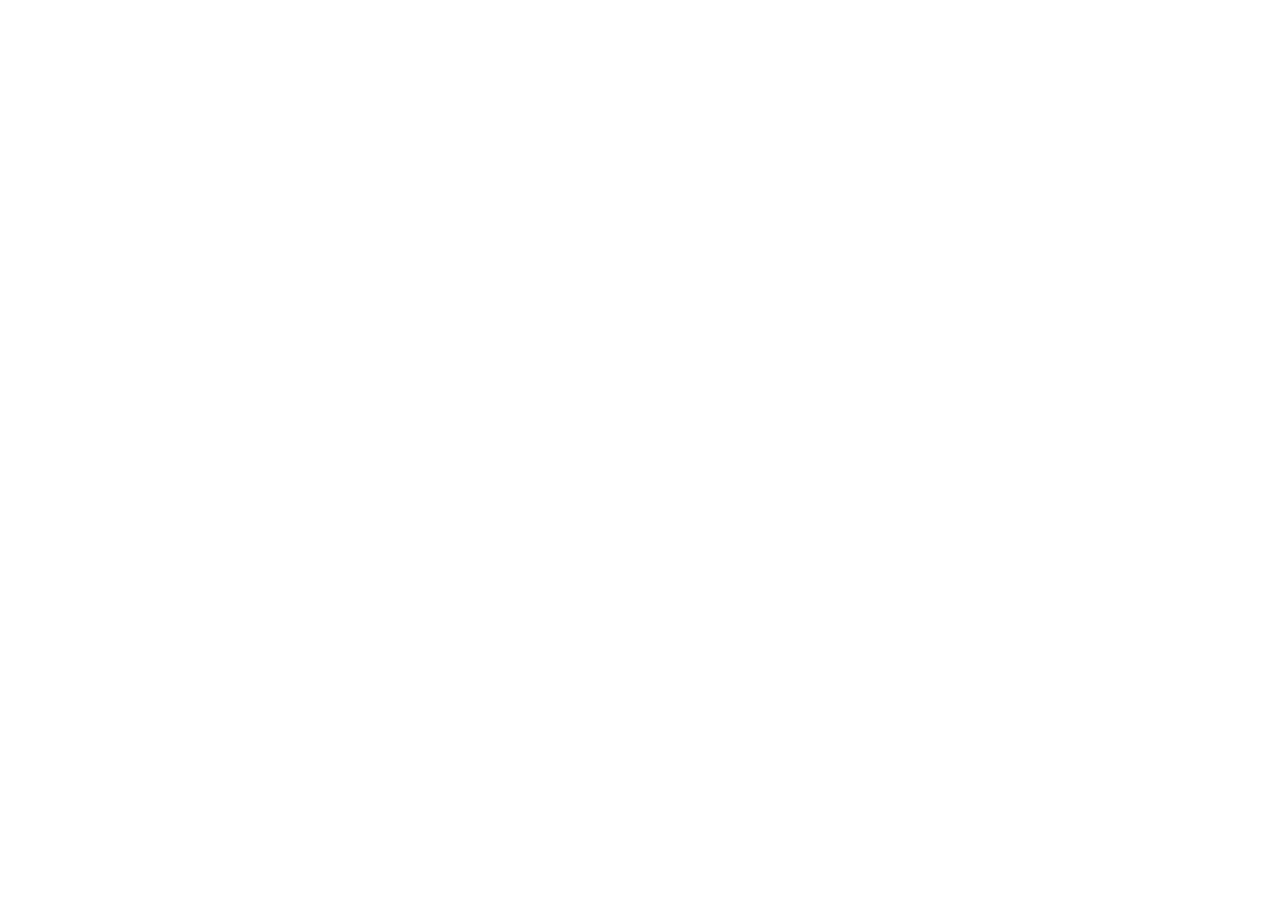
==== commit d477d058: "Mueve desarrollo de github" ====
--- a/index.html
+++ b/index.html
@@ -1,323 +1,7 @@
-<!DOCTYPE html>
-<!--[if lt IE 8 ]>
-<html class="no-js ie ie7" lang="en"> <![endif]-->
-<!--[if IE 8 ]>
-<html class="no-js ie ie8" lang="en"> <![endif]-->
-<!--[if (gte IE 8)|!(IE)]><!-->
-<html class="no-js" lang="es">
-<!--<![endif]-->
-
-<head>
-    <meta charset="utf-8">
-    <title>Pablo Pizarro R.</title>
-    <!--
-    The MIT License (MIT)
-
-    Copyright 2017-2019 Pablo Pizarro R.
-
-    Permission is hereby granted, free of charge, to any person obtaining a
-    copy of this software and associated documentation files (the "Software"),
-    to deal in the Software without restriction, including without limitation
-    the rights to use, copy, modify, merge, publish, distribute, sublicense,
-    and/or sell copies of the Software, and to permit persons to whom the Software
-    is furnished to do so, subject to the following conditions:
-
-    The above copyright notice and this permission notice shall be included in all
-    copies or substantial portions of the Software.
-
-    THE SOFTWARE IS PROVIDED "AS IS", WITHOUT WARRANTY OF ANY KIND, EXPRESS OR
-    IMPLIED, INCLUDING BUT NOT LIMITED TO THE WARRANTIES OF MERCHANTABILITY,
-    FITNESS FOR A PARTICULAR PURPOSE AND NON INFRINGEMENT. IN NO EVENT SHALL THE
-    AUTHORS OR COPYRIGHT HOLDERS BE LIABLE FOR ANY CLAIM, DAMAGES OR OTHER LIABILITY,
-    WHETHER IN AN ACTION OF CONTRACT, TORT OR OTHERWISE, ARISING FROM, OUT OF OR IN
-    CONNECTION WITH THE SOFTWARE OR THE USE OR OTHER DEALINGS IN THE SOFTWARE.
-    -->
-
-    <!-- Meta tags -->
-    <meta name="description" content="Página personal de Pablo Pizarro R. @ppizarror"/>
-    <meta name="author" content="Pablo Pizarro R. @ppizarror"/>
-    <meta name="viewport" content="width=device-width, initial-scale=1, maximum-scale=1"/>
-    <meta name="twitter:card" content="summary_large_image"/>
-    <meta name="twitter:description" content="Página personal de Pablo Pizarro R. @ppizarror"/>
-    <meta name="twitter:image" content="https://ppizarror.com"/>
-    <meta name="twitter:title" content="Pablo Pizarro R."/>
-    <meta property="og:description" content="Página personal de Pablo Pizarro R. @ppizarror"/>
-    <meta property="og:image" content="https://ppizarror.com/icon.png"/>
-    <meta property="og:title" content="Pablo Pizarro R."/>
-    <meta property="og:url" content="https://ppizarror.com"/>
-
-    <!-- Favicon -->
-    <link rel="apple-touch-icon" sizes="180x180" href="resources/favicon/apple-touch-icon.png">
-    <link rel="icon" type="image/png" sizes="32x32" href="resources/favicon/favicon-32x32.png">
-    <link rel="icon" type="image/png" sizes="16x16" href="resources/favicon/favicon-16x16.png">
-    <link rel="manifest" href="resources/favicon/manifest.json">
-    <link rel="mask-icon" href="resources/favicon/safari-pinned-tab.svg" color="#000000">
-    <link rel="shortcut icon" href="resources/favicon/favicon.ico">
-    <meta name="apple-mobile-web-app-title" content="ppizarror">
-    <meta name="application-name" content="ppizarror">
-    <meta name="msapplication-config" content="resources/favicon/browserconfig.xml">
-    <meta name="theme-color" content="#ffffff">
-
-    <!-- Estilos -->
-    <link rel="stylesheet" href="css/default.min.css">
-    <link rel="Stylesheet" href="css/skills.min.css">
-    <link rel="stylesheet" href="css/layout.min.css">
-    <link rel="stylesheet" href="css/media-queries.min.css">
-    <link rel="stylesheet" href="css/magnific-popup.min.css">
-    <link rel="stylesheet" href="css/pace.min.css">
-
-    <!-- Librerías -->
-    <script src="js/jquery.min.js"></script>
-    <script src="js/jquery.waypoints.min.js"></script>
-    <script src="js/jquery.fittext.min.js"></script>
-    <script src="js/jquery.magnific-popup.min.js"></script>
-    <script src="js/jquery.validate.min.js"></script>
-    <script src="js/jquery.flexslider.min.js"></script>
-    <script src="js/modernizr.min.js"></script>
-    <script src="js/localization/messages_es.min.js"></script>
-    <script src="js/contactmail.min.js"></script>
-    <script src="js/pace.min.js"></script>
-    <script src="js/jquery.parallax.min.js"></script>
-
-    <!-- Aplicación -->
-    <script src="app/config.min.js"></script>
-    <script src="https://ppizarror.com/wallpaper-db/db.min.js"></script>
-    <script src="app/utils.min.js"></script>
-    <script src="app/onstartup.min.js"></script>
-</head>
-
-<body>
-<div id="background-page-header"></div>
-<div id="background-page-header-colored"></div>
-<header id="home" class='scrollable-home menuelem'>
-    <nav id="nav-wrap">
-        <a class="mobile-btn" href="#nav-wrap" title="Show navigation">Mostrar menú</a>
-        <a class="mobile-btn" href="#" title="Hide navigation">Ocultar menú</a>
-        <ul id="nav" class="nav">
-            <li class="current"><a class="smoothscroll" href="#home">Inicio</a></li>
-            <li><a class="smoothscroll" href="#about">Acerca De</a></li>
-            <li id="resumemenu" style="display:none;"><a class="smoothscroll" href="#resume">Resumen</a></li>
-            <li><a class="smoothscroll" href="#contact">Contacto</a></li>
-        </ul>
-    </nav>
-    <div class="row banner">
-        <div class="banner-text banner-color-bg">
-            <h1 class="responsive-headline">Pablo Pizarro R.</h1>
-            <h3>
-                Estudiante de Magíster en Ciencias de la Ingeniería, Mención Ingeniería Estructural, Sísmica y
-                Geotécnica, <a href="http://ingenieria.uchile.cl/">Universidad de Chile</a>.
-                Aficionado al software, la web, el análisis estructural, el running y los juegos.
-                Creador de múltiples proyectos. <a class="smoothscroll" href="#about">Acerca de mí</a>.
-            </h3>
-            <hr/>
-            <ul class="social">
-                <li><a href="http://facebook.ppizarror.com"><i class="fa fa-facebook" title="Facebook"></i></a></li>
-                <li><a href="http://github.ppizarror.com"><i class="fa fa-github" title="GitHub"></i></a></li>
-                <li><a href="http://linkedin.ppizarror.com"><i class="fa fa-linkedin" title="Linkedin"></i></a></li>
-                <li><a href="mailto:pablo.pizarro@ing.uchile.cl"><i class="fa fa-envelope" title="Correo electrónico"></i></a></li>
-                <!--<li><a href="http://twitter.ppizarror.com"><i class="fa fa-twitter" title="Twitter"></i></a></li>-->
-                <!--<li><a href="#"><i class="fa fa-instagram"></i></a></li>-->
-                <!--<li><a href="#"><i class="fa fa-skype"></i></a></li>-->
-            </ul>
-        </div>
-    </div>
-    <p class="scrolldown">
-        <a class="smoothscroll" href="#about"><i class="icon-down-circle"></i></a>
-    </p>
-</header>
-
-<section id="about" class="menuelem">
-    <div class="row">
-        <div class="three columns header-col">
-            <img class="profile-pic" src="https://avatars0.githubusercontent.com/u/12925256" alt=""/>
-            <div class="columns download">
-                <p><a href="#contact" class="button smoothscroll"><i class="fa fa-download"></i>Solicitar CV</a></p>
-            </div>
-        </div>
-        <div class="nine columns main-col">
-            <h2>ACERCA DE MÍ</h2>
-
-            <!-- Breve descripción -->
-            <p class="mainp">
-                24 años, Estudiante de Ingeniería Civil mención en Estructuras, Construcción y Geotecnia, proyecto de
-                estudiante de magíster en Ingeniería Civil Estructural, Sísmica y Geotécnica, <a
-                    href="http://ingenieria.uchile.cl/">Universidad de Chile</a>.
-            </p>
-            <p>
-                Aficionado a la programación y la tecnología, el deporte y la música. Creador de varios proyectos de
-                distintas categorías, entre los que se encuentran:
-            </p>
-
-            <!-- Proyectos -->
-            <ul>
-                <li>
-                    Templates
-                    <ul>
-                        <li><a href="https://latex.ppizarror.com/informe">Template Informe</a></li>
-                        <li><a href="https://latex.ppizarror.com/auxiliares">Template Auxiliares</a></li>
-                        <li><a href="https://latex.ppizarror.com/controles">Template Controles</a></li>
-                        <li><a href="https://latex.ppizarror.com/reporte">Template Reporte</a></li>
-                        <li><a href="https://latex.ppizarror.com/tesis">Template Tesis</a></li>
-                        <li><a href="https://latex.ppizarror.com/professional-cv">Professional-CV</a></li>
-                        <li><a href="https://github.com/Template-Latex">Template-Latex (Github)</a></li>
-                        <li><a href="https://github.com/Template-Latex/cwl-docs">Autocompletado para Template-Latex</a>
-                        </li>
-                    </ul>
-                </li>
-                <li>
-                    Aplicaciones científicas
-                    <ul>
-                        <li><a href="https://github.com/ppizarror/arias-intensity">Arias Intensity</a></li>
-                        <li><a href="https://github.com/ppizarror/espectro-nch433">espectro-nch433</a></li>
-                        <li><a href="https://github.com/ppizarror/espectro_respuesta">Espectro respuesta</a></li>
-                        <li><a href="https://github.com/ppizarror/FNELEM-GPU">FNELEM-GPU</a></li>
-                        <li><a href="https://github.com/ppizarror/granulometria-gui">Granulometría GUI</a></li>
-                        <li><a href="https://github.com/ppizarror/HOVSR">HOVSR</a></li>
-                        <li><a href="https://github.com/ppizarror/mat_inverse_v2">Mat inverse v2</a></li>
-                        <li><a href="https://github.com/ppizarror/MCURV">MCURV</a></li>
-                        <li><a href="https://github.com/ppizarror/normalized-spectrogram">Normalized spectrogram</a></li>
-                        <li><a href="https://github.com/ppizarror/QUAKE">QUAKE</a></li>
-                        <li><a href="https://github.com/ppizarror/TEFAME">TEFAME</a></li>
-                    </ul>
-                </li>
-                <li>
-                    Librerías
-                    <ul>
-                        <li><a href="https://github.com/ppizarror/glfw-toolbox">glfw-toolbox</a></li>
-                        <li><a href="https://github.com/ppizarror/jquery-backToTop">jquery-backToTop</a></li>
-                        <li><a href="https://github.com/ppizarror/notification.js">notification.js</a></li>
-                        <li><a href="https://github.com/ppizarror/pygame-menu">pygame-menu</a></li>
-                        <li><a href="https://github.com/ppizarror/pygame-toolbox">pygame-toolbox</a></li>
-                        <li><a href="https://github.com/ppizarror/pyopengl-toolbox">pyopengl-toolbox</a></li>
-                        <li><a href="https://github.com/ppizarror/wallpaper-db">wallpaper-db</a></li>
-                    </ul>
-                </li>
-                <li>
-                    Juegos / Aplicaciones interactivas
-                    <ul>
-                        <li><a href="https://ppizarror.com/ThreeMineSweeper/">ThreeMinesSweeper</a></li>
-                        <li><a href="https://ppizarror.com/julia-shaders-threejs/">Julia Shaders Three.js</a></li>
-                        <li><a href="https://github.com/ppizarror/Ned-For-Spod">Ned for Spod</a></li>
-                        <li><a href="https://github.com/ppizarror/Hero-of-Antair">Hero of Antair</a></li>
-                        <li><a href="https://github.com/ppizarror/Fake-Arkanoid">Fake Arkanoid</a></li>
-                        <li><a href="https://github.com/ppizarror/chansey-pygame-example">Chansey-pygame example</a></li>
-                        <li><a href="https://github.com/ppizarror/AirKill">AirKill</a></li>
-                        <li><a href="https://github.com/ppizarror/python-paint">python-paint</a></li>
-                        <li><a href="https://github.com/ppizarror/readme-generator">README.md Generator</a></li>
-                        <li><a href="https://github.com/ppizarror/MultiFilter-Wallpaper">MultiFilter-Wallpaper</a></li>
-                    </ul>
-                </li>
-                <li>
-                    Otros
-                    <ul>
-                        <li><a href="https://github.com/ppizarror/bayesian-rayleigh-disperse">Bayesian rayleigh disperse</a></li>
-                        <li><a href="https://github.com/ppizarror/calculator-cwl">calculator-cwl</a></li>
-                        <li><a href="https://github.com/ppizarror/Claves-pascal">Claves-pascal</a></li>
-                        <li><a href="https://github.com/ppizarror/github-homework-downloader">github-homework-downloader</a></li>
-                        <li><a href="https://github.com/ppizarror/korektor">korektor</a></li>
-                        <li><a href="https://github.com/ppizarror/langPy">LangPy</a></li>
-                        <li><a href="https://github.com/ppizarror/Pyconfs">PyConfs</a></li>
-                        <li><a href="https://latex.ppizarror.com/stats/">Stats Template-Latex</a></li>
-                        <li><a href="https://github.com/ppizarror/taller-latex">Taller LaTeX</a></li>
-                        <li><a href="https://github.com/ppizarror/TerminalDictionary">TerminalDictionary</a></li>
-                        <li><a href="https://github.com/ppizarror/ThreeMineSweeperServer">ThreeMinesSweeperServer</a></li>
-                        <li><a href="https://github.com/ppizarror/U-Files">U-Files</a></li>
-                        <li><a href="https://github.com/ppizarror/U-Notas">U-Notas</a></li>
-                    </ul>
-                </li>
-            </ul>
-        </div>
-    </div>
-</section>
-
-<section id="resume" style="display:none;">
-</section>
-
-<section id="contact" class="menuelem">
-    <div class="row section-head">
-        <div class="two columns header-col">
-            <h1><span>HABLEMOS</span></h1>
-        </div>
-        <div class="ten columns">
-            <p class="lead">
-                Puedes enviarme un correo a <a href="mailto:pablo.pizarro@ing.uchile.cl">pablo.pizarro@ing.uchile.cl</a>,
-                o utilizar el formulario de abajo, para entrar en contacto.
-            </p>
-        </div>
-    </div>
-    <div class="row">
-        <div class="eight columns">
-            <form action="https://formspree.io/pablo.pizarro@ing.uchile.cl" method="POST" id="contactform"
-                  name="contactForm">
-                <label>
-                    <input title="_gotcha" type="text" name="_gotcha" style="display:none"/>
-                </label>
-                <input type="hidden" name="_next" value="?msg_sent=1#contact"/>
-                <input type="hidden" name="_language" value="es"/>
-                <fieldset>
-                    <div>
-                        <label for="contactName">Nombre <span class="required"
-                                                              title="Al menos 5 caracteres">*</span></label>
-                        <input type="text" value="" size="35" id="contactName" class="contactName" name="name"
-                               placeholder="Ingrese su nombre" autocomplete="off">
-                    </div>
-                    <div>
-                        <label for="contactEmail">Email <span class="required">*</span></label>
-                        <input type="email" value="" size="35" id="contactEmail" class="contactEmail" name="_replyto"
-                               placeholder="Ingrese un email válido" autocomplete="off">
-                    </div>
-                    <div>
-                        <label for="contactSubject">Tema</label>
-                        <input type="text" value="" size="35" id="contactSubject" class="contactSubject" name="_subject"
-                               placeholder="Ingrese el tema de su mensaje" autocomplete="off">
-                    </div>
-                    <div>
-                        <label for="contactMessage">Mensaje <span class="required">*</span></label>
-                        <input type="text" id="contactMessage" class="contactMessage" name="message"
-                               placeholder="Su mensaje" style="resize: none;" autocomplete="off">
-                    </div>
-                    <div>
-                        <button class="submit button-close-after-send" value="Send" type="submit">Enviar</button>
-                    </div>
-                    <div id="message-success" class='message-show-after-send'>
-                        <i class="fa fa-check"></i>El mensaje ha sido enviado, gracias!<br/>
-                    </div>
-                </fieldset>
-            </form>
-        </div>
-        <aside class="four columns footer-widgets">
-            <div class="widget widget_contact">
-                <h4>Dirección</h4>
-                <p class="address">
-                    Pablo Pizarro R.
-                    <br>Región Metropolitana, Chile.
-                    <br/>
-                </p>
-            </div>
-        </aside>
-    </div>
-</section>
-<footer>
-    <div class="row">
-        <div class="twelve columns">
-            <ul class="social-links"></ul>
-            <ul class="copyright">
-                <li>&copy; Copyright 2017-2019 @ppizarror</li>
-            </ul>
-        </div>
-        <div id="go-top"><a class="smoothscroll" title="Back to Top" href="#home"><i class="icon-up-open"></i></a></div>
-    </div>
-</footer>
-</body>
-
-<!-- Global site tag (gtag.js) - Google Analytics -->
-<script async src="https://www.googletagmanager.com/gtag/js?id=UA-118050511-5"></script>
+<!DOCTYPE HTML>
+<meta charset="UTF-8">
+<meta http-equiv="refresh" content="1; url=https://ppizarror.com">
 <script>
-    window.dataLayer = window.dataLayer || [];
-
-    function gtag() {dataLayer.push(arguments);}
-
-    gtag('js', new Date());
-    gtag('config', 'UA-118050511-5');
+    window.location.href = "https://ppizarror.com"
 </script>
-</html>+<title>ppizarror</title>